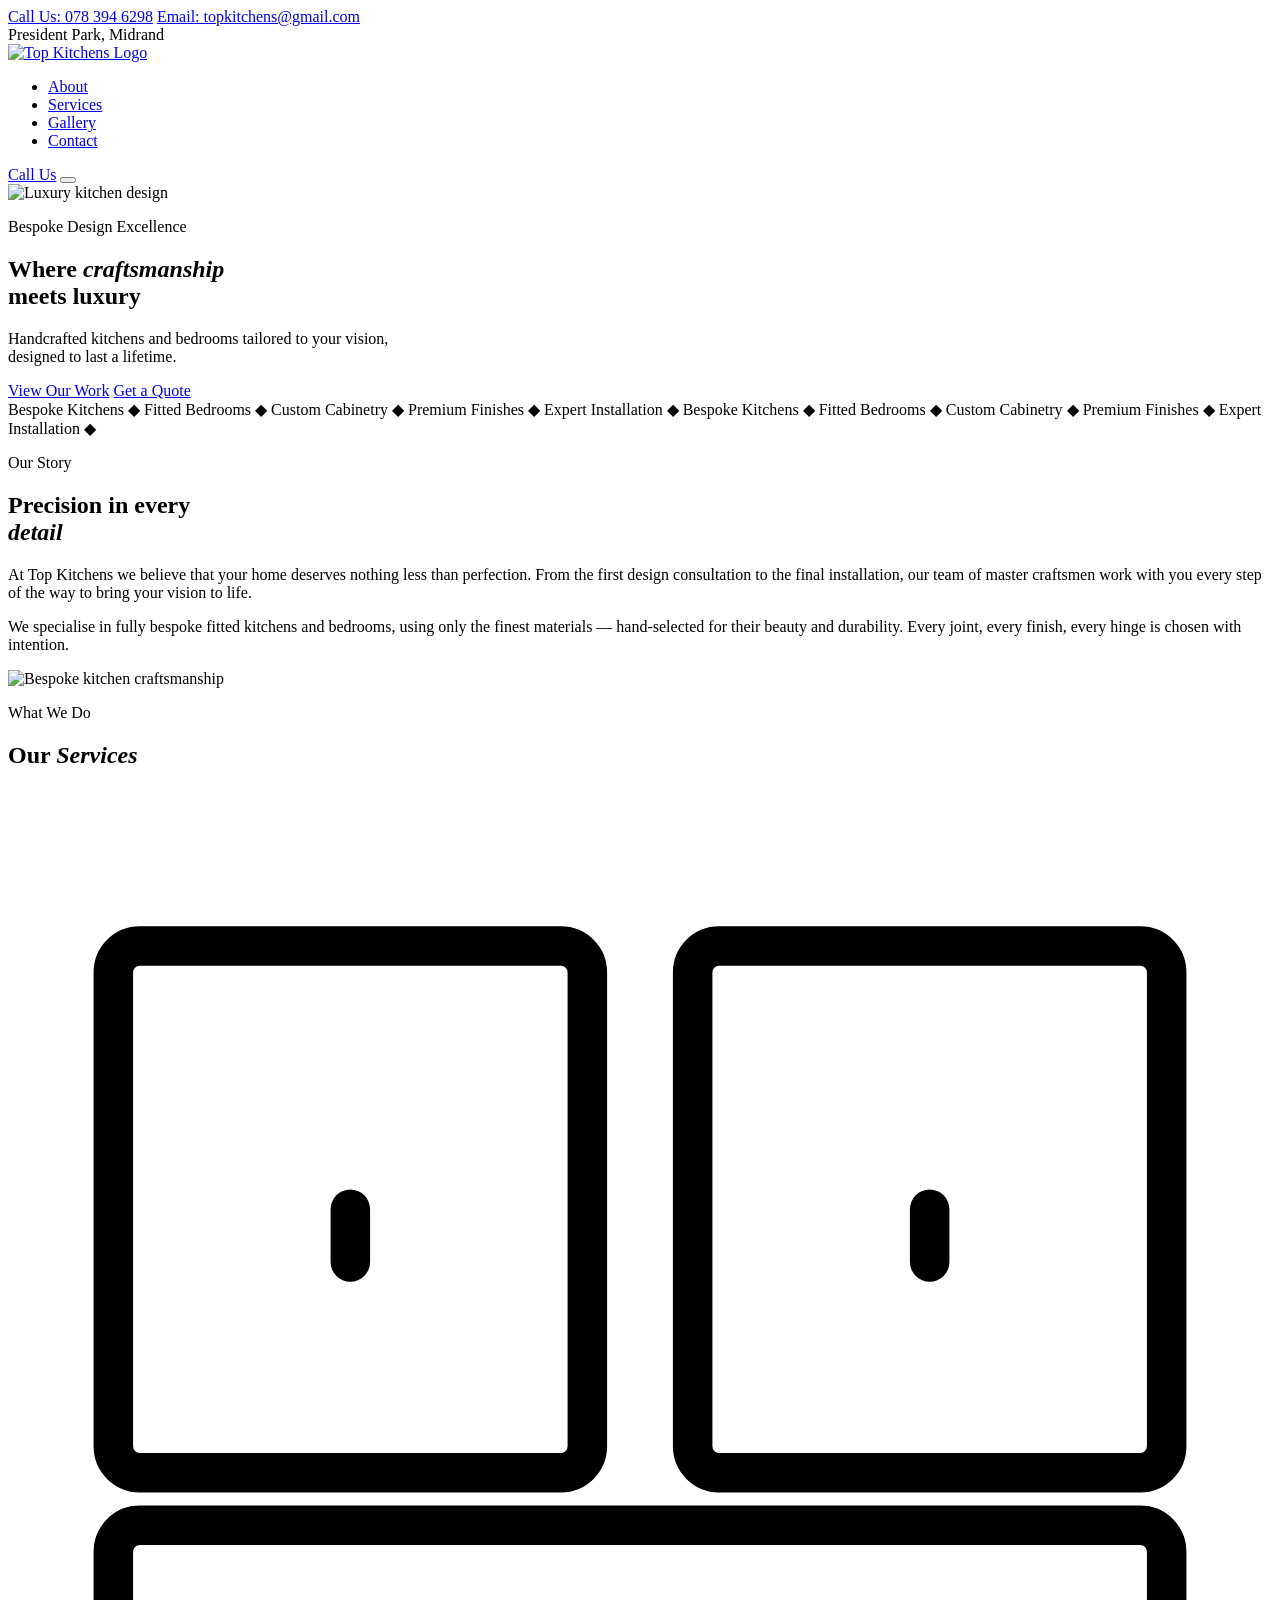
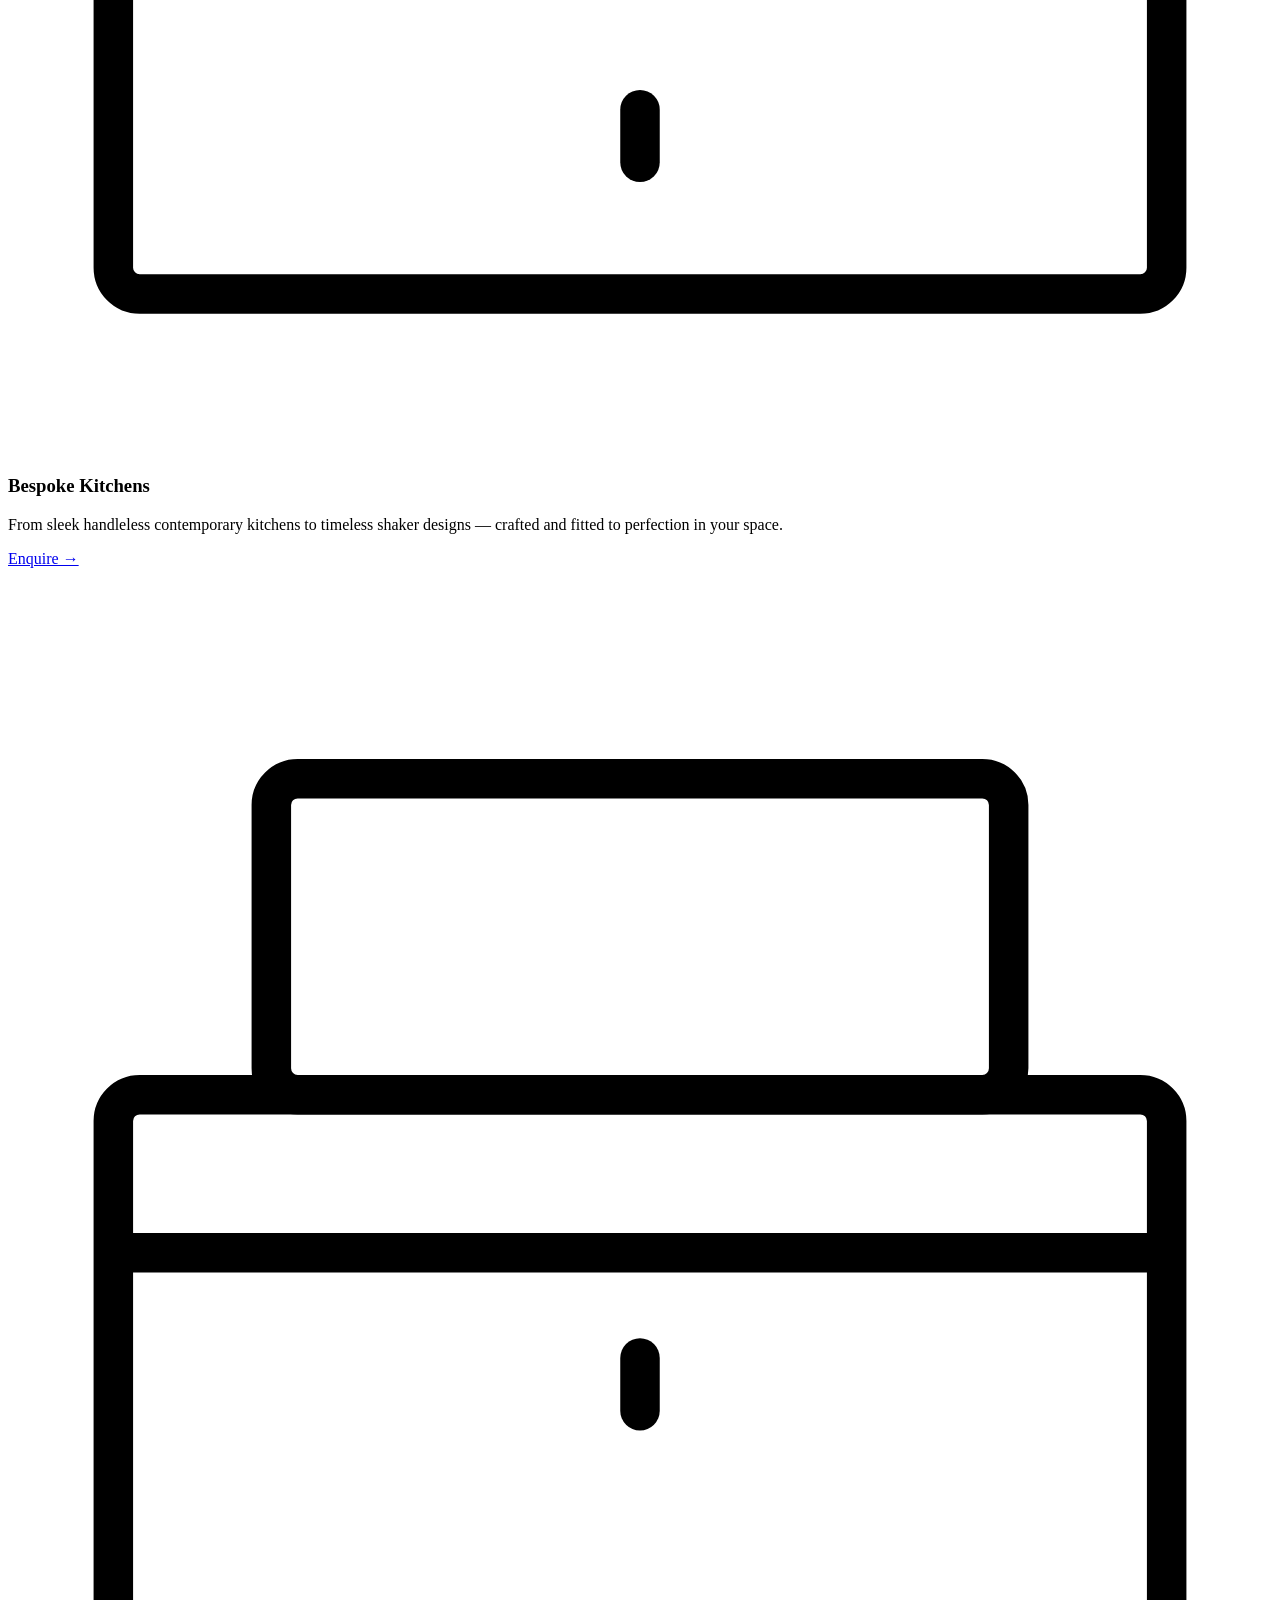
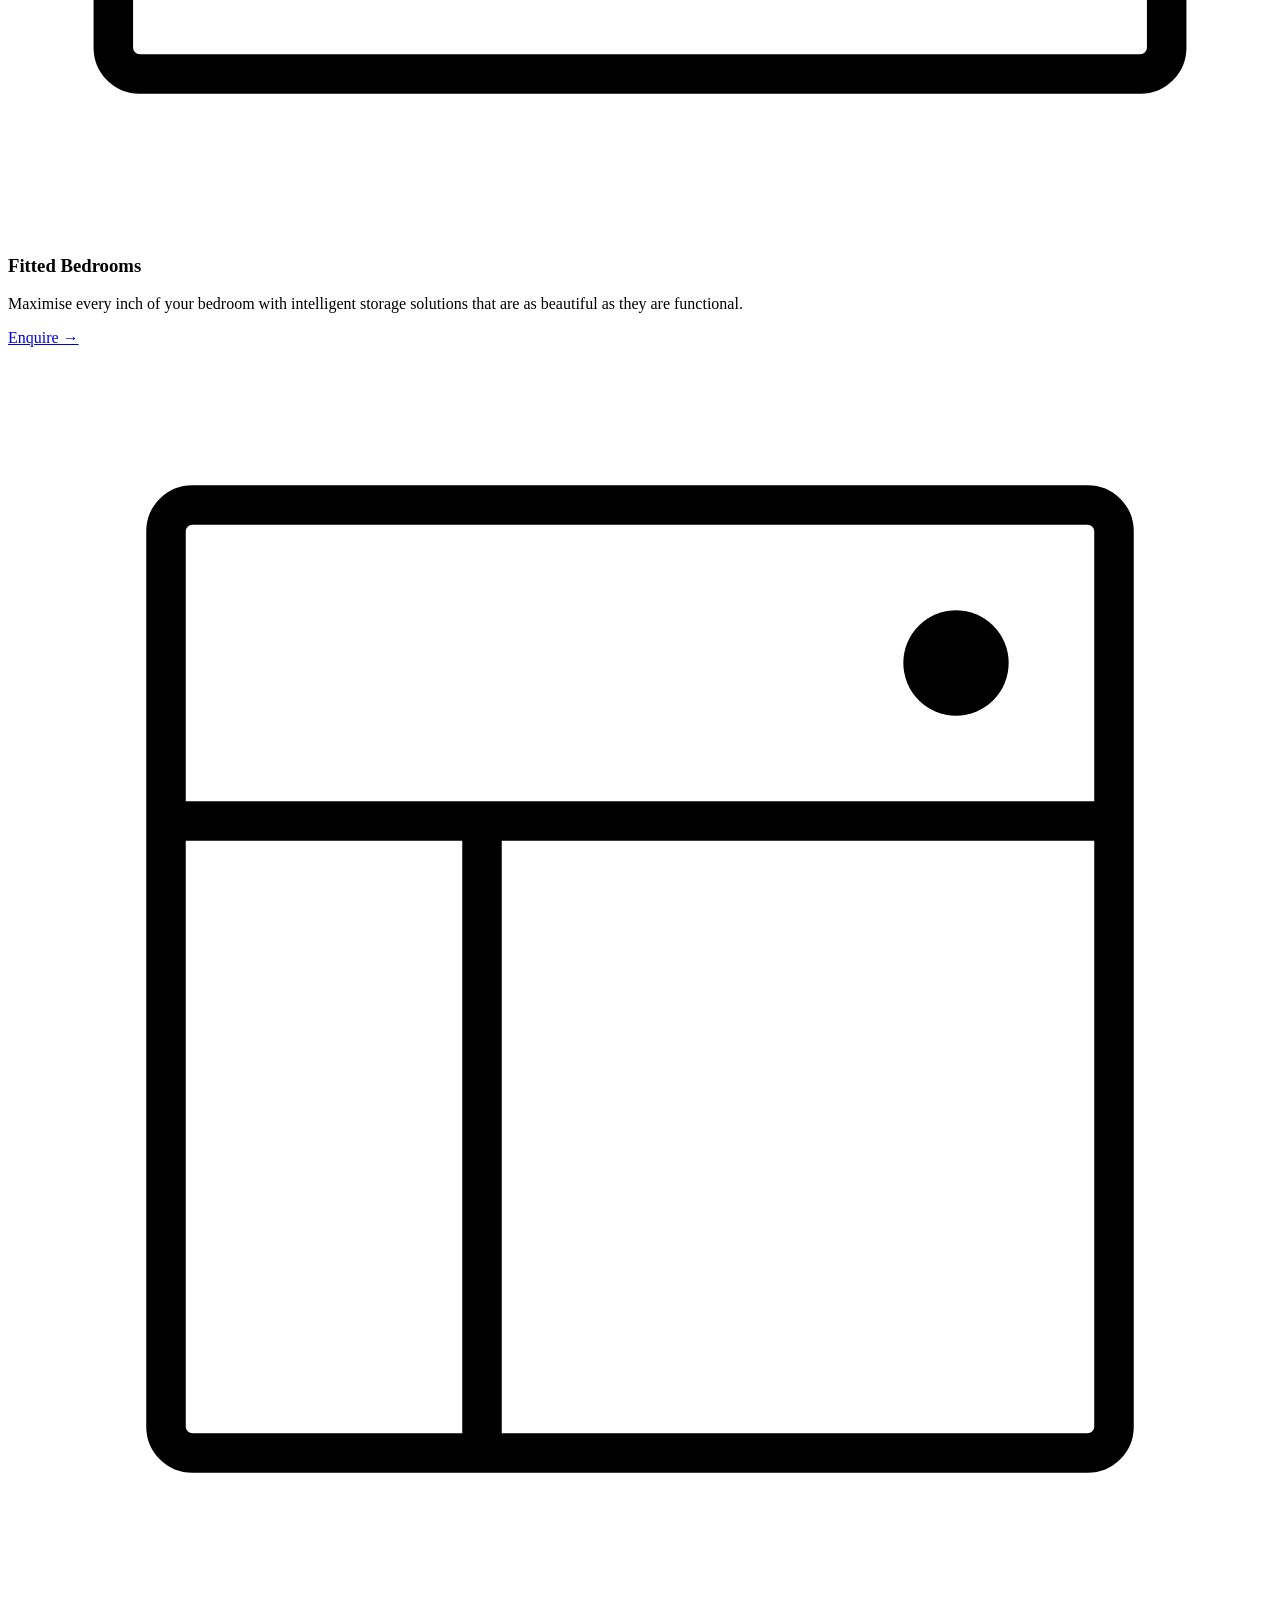
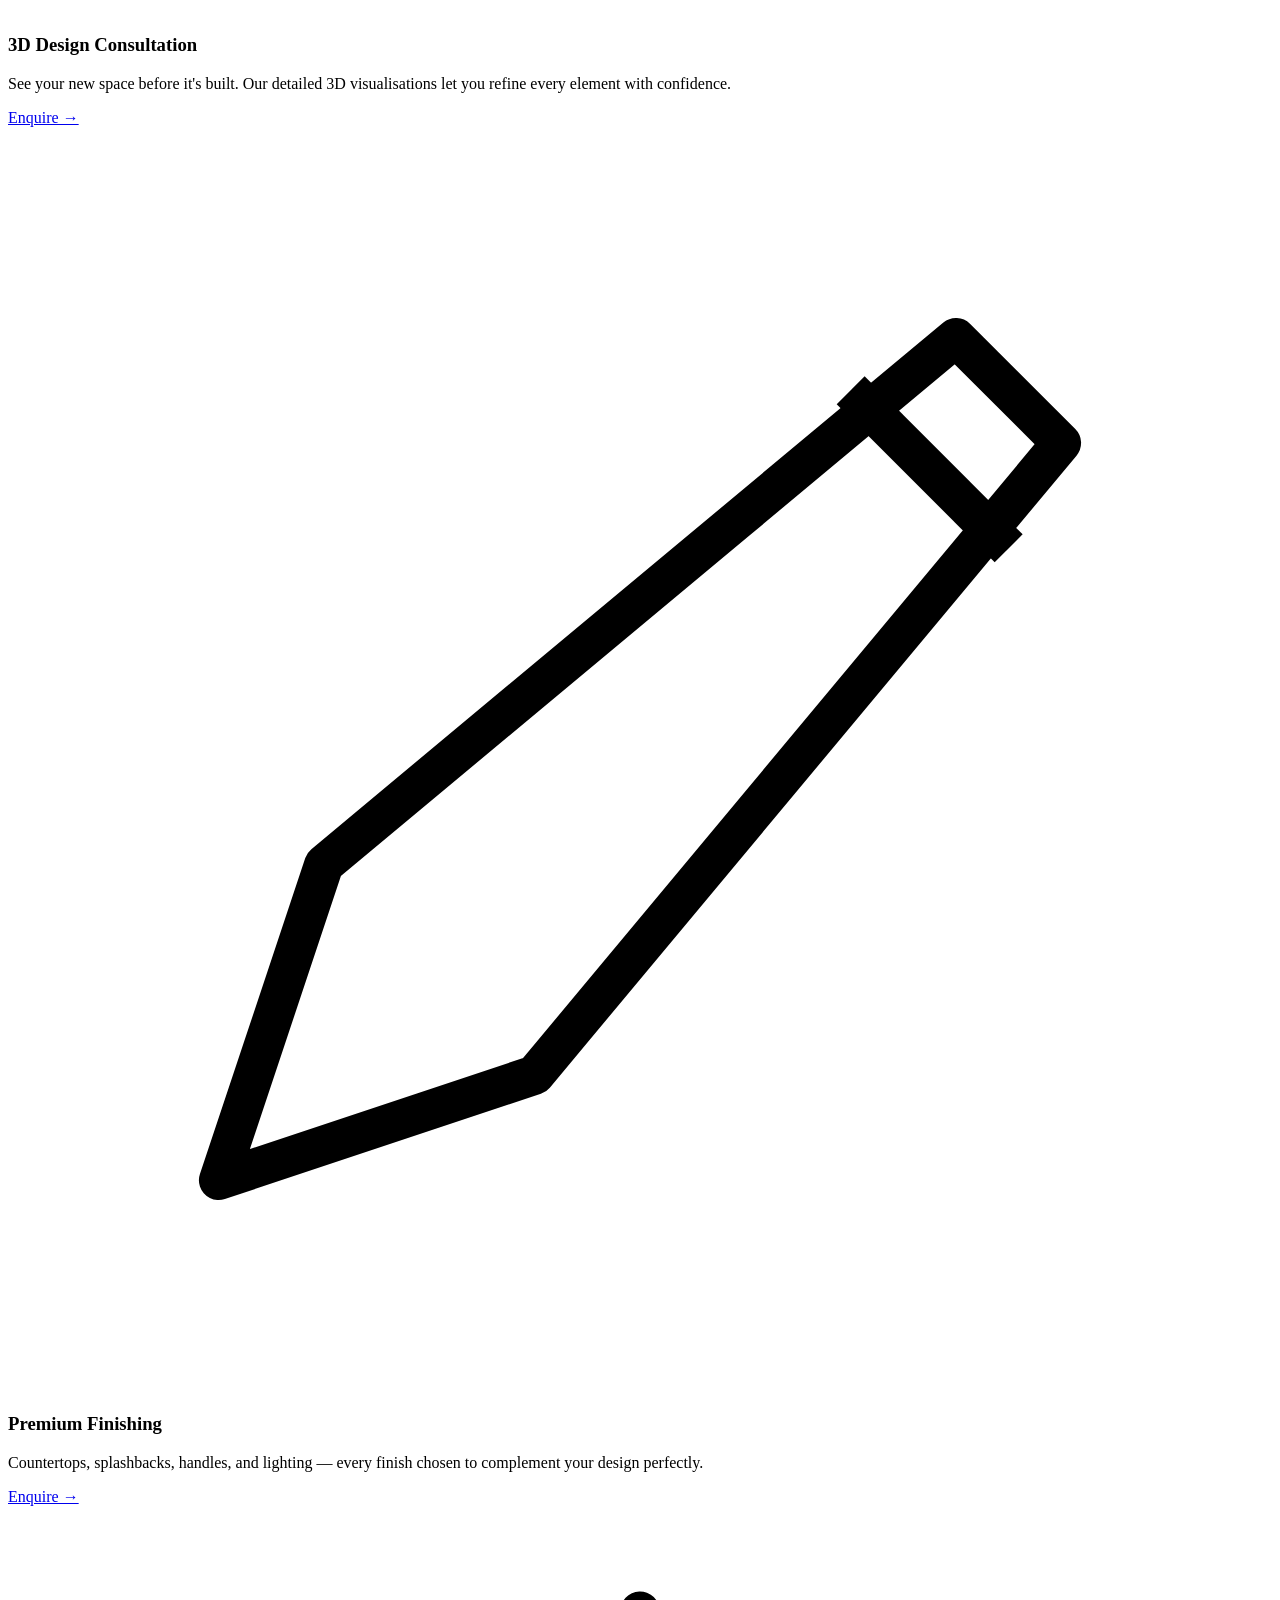
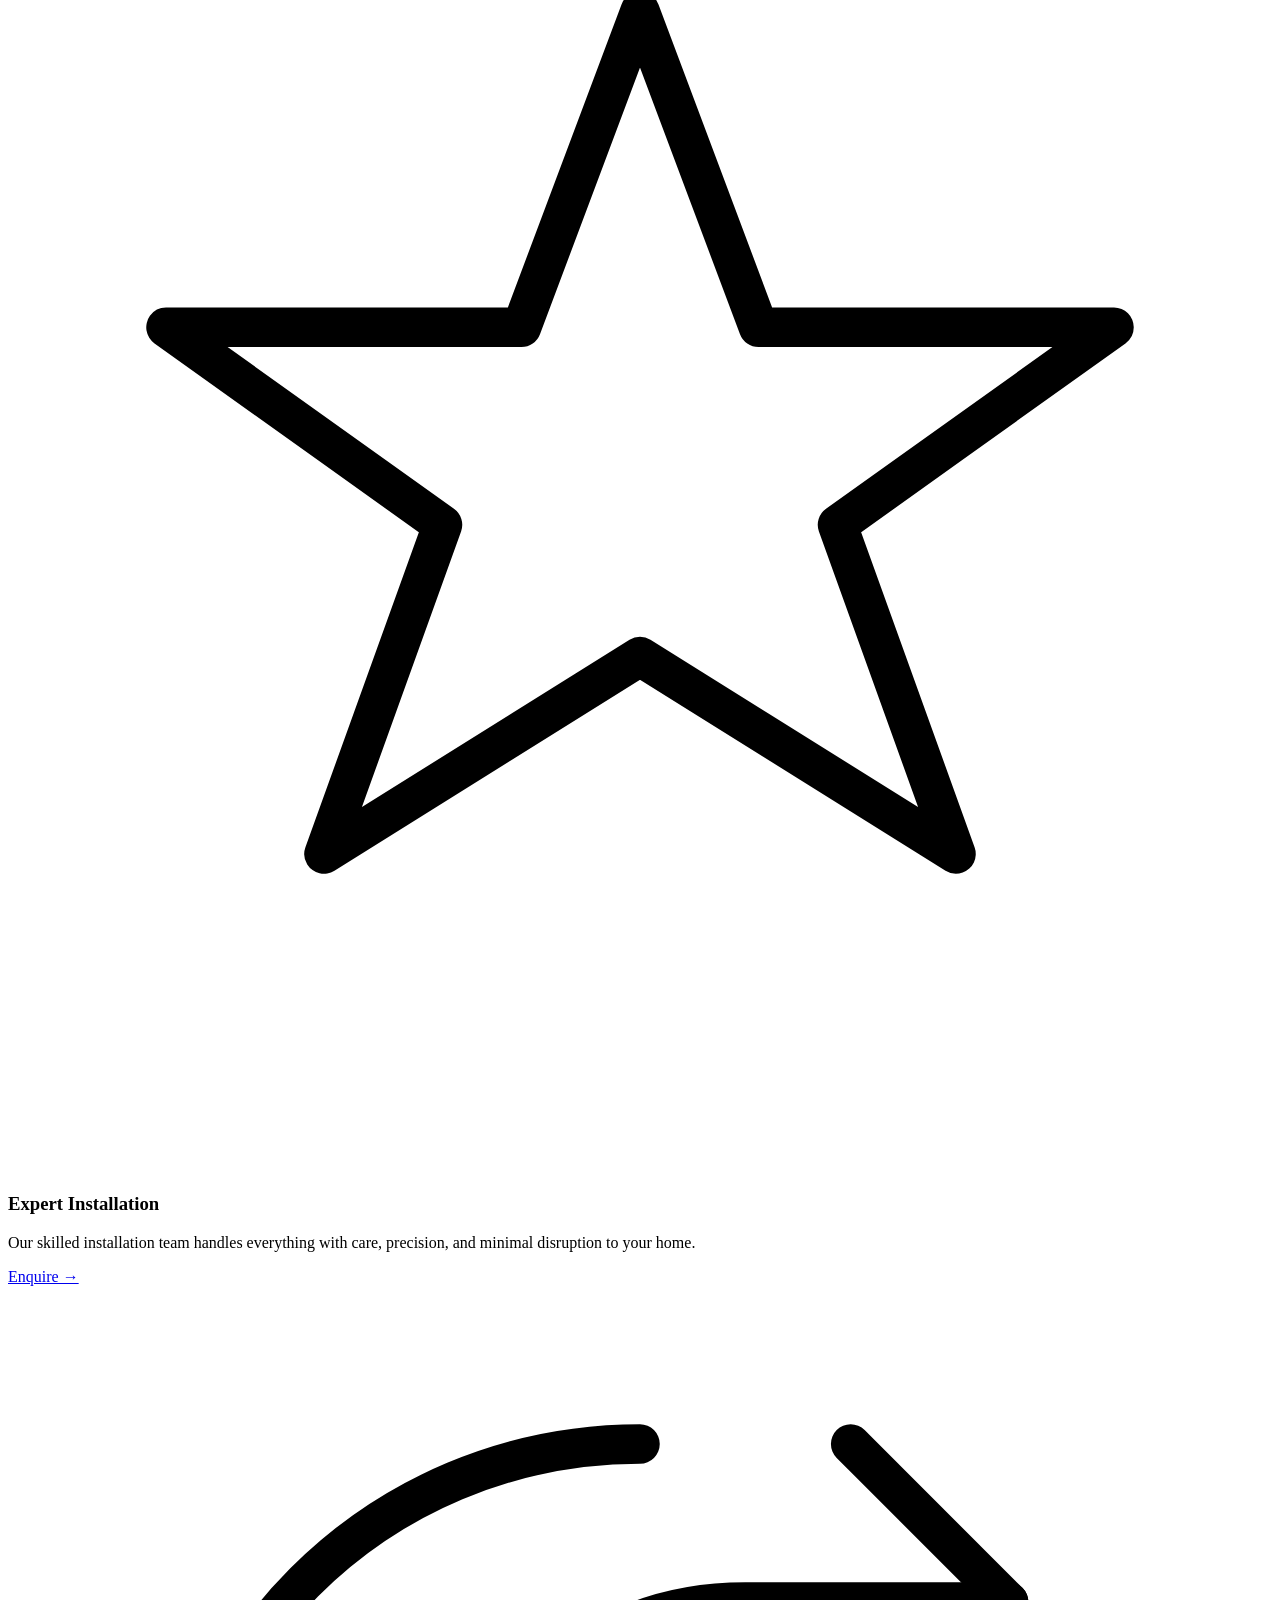
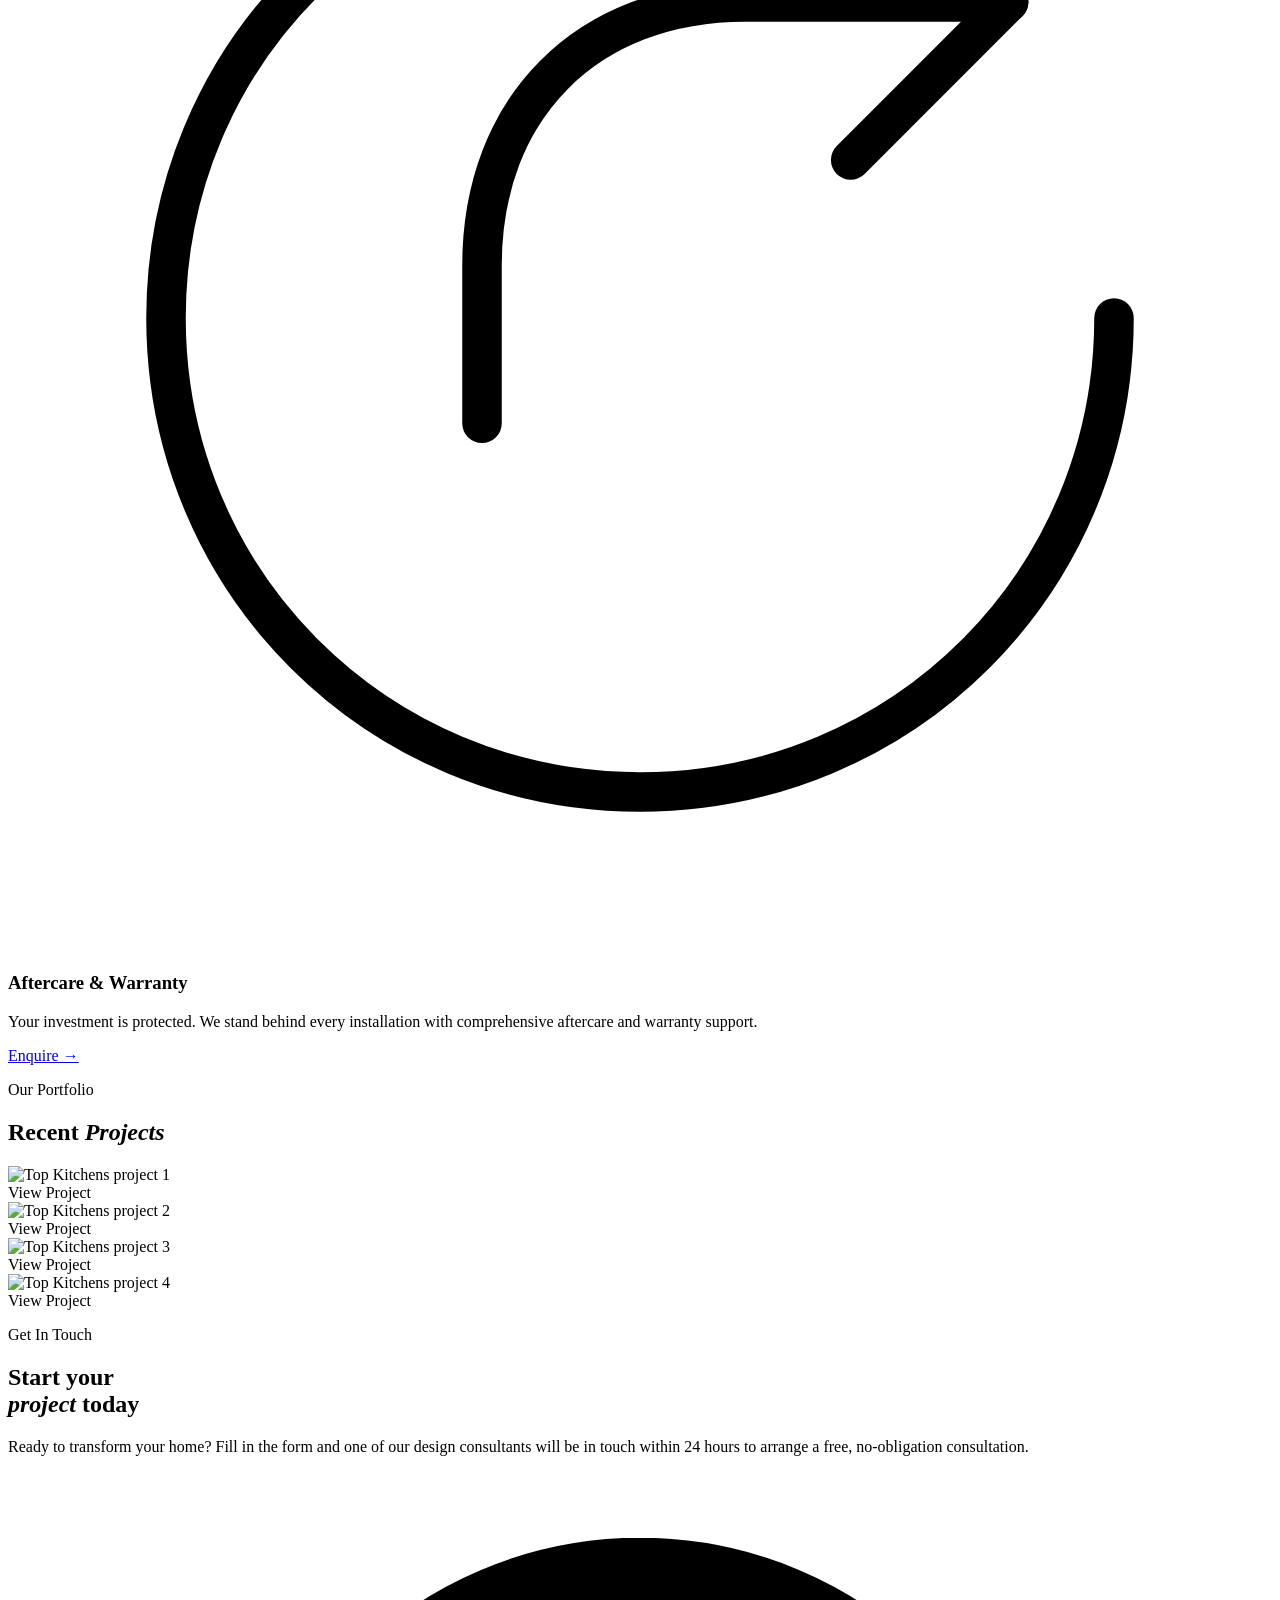
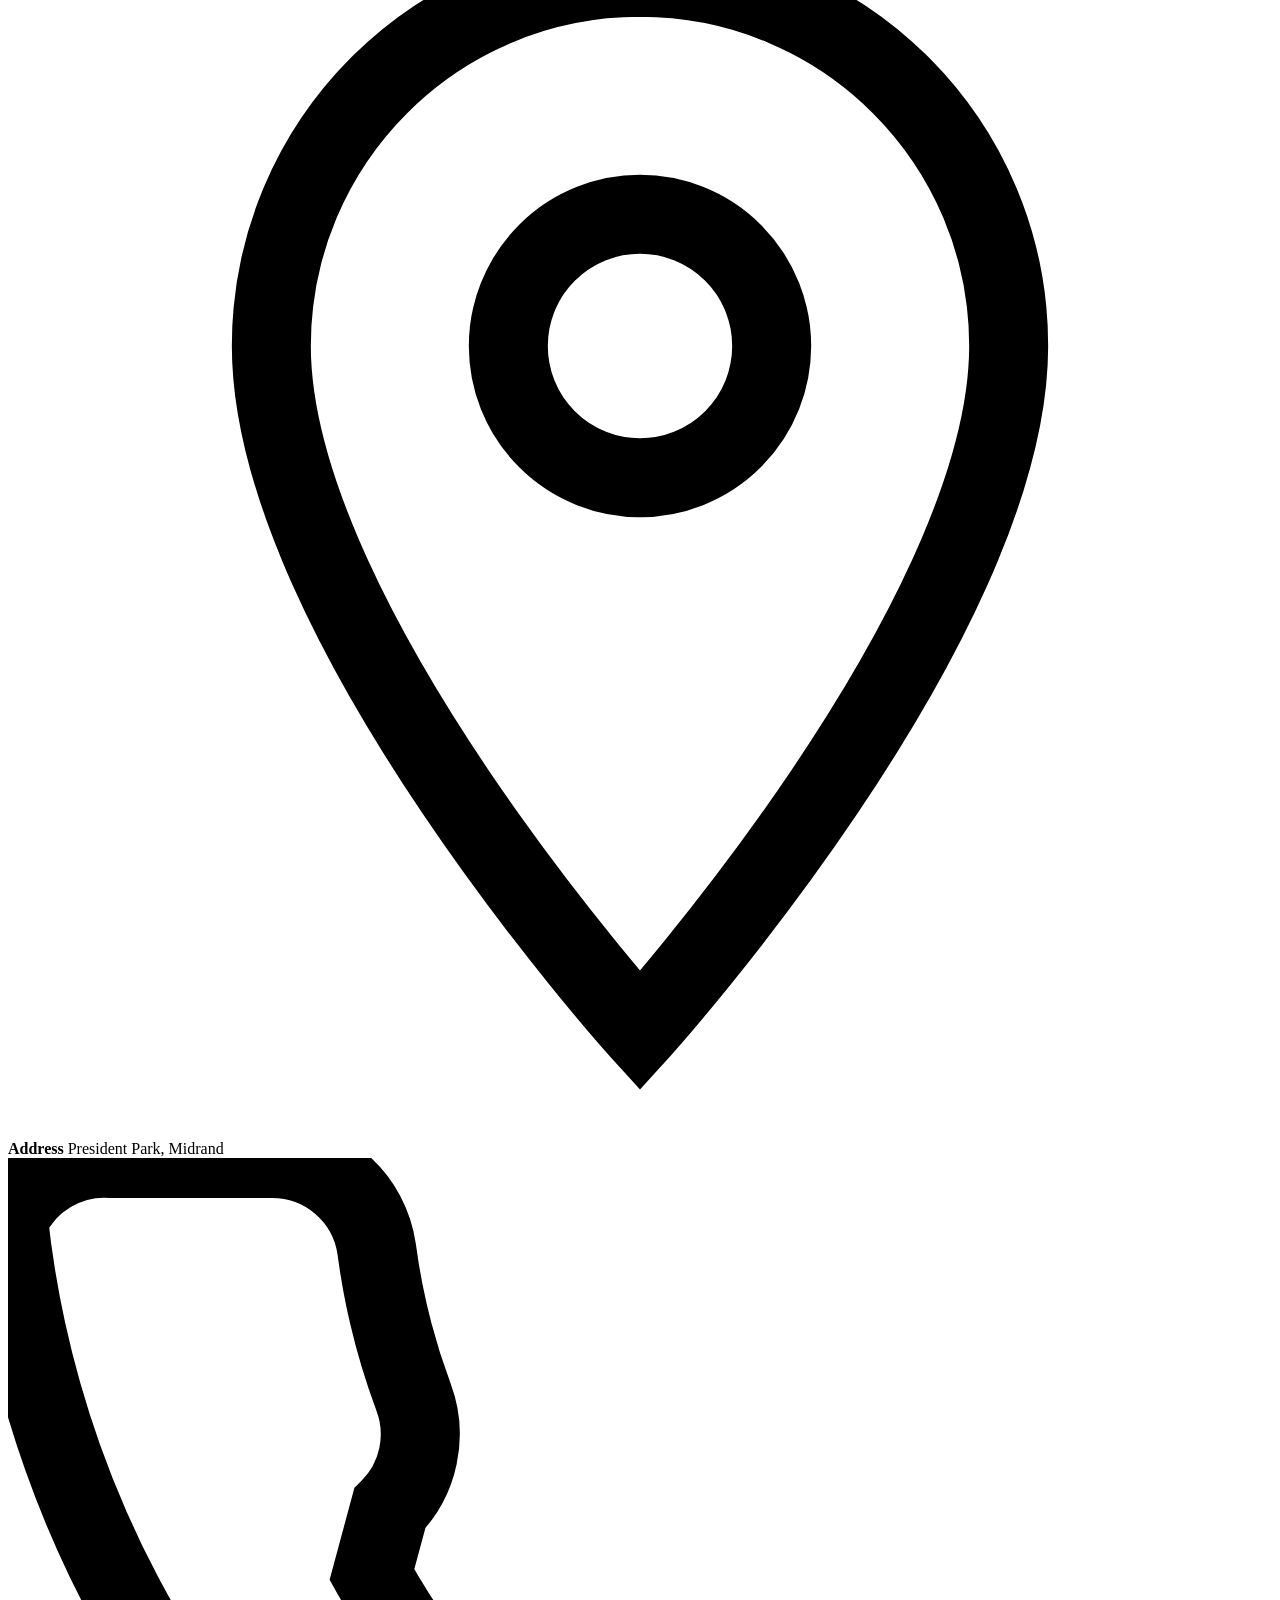
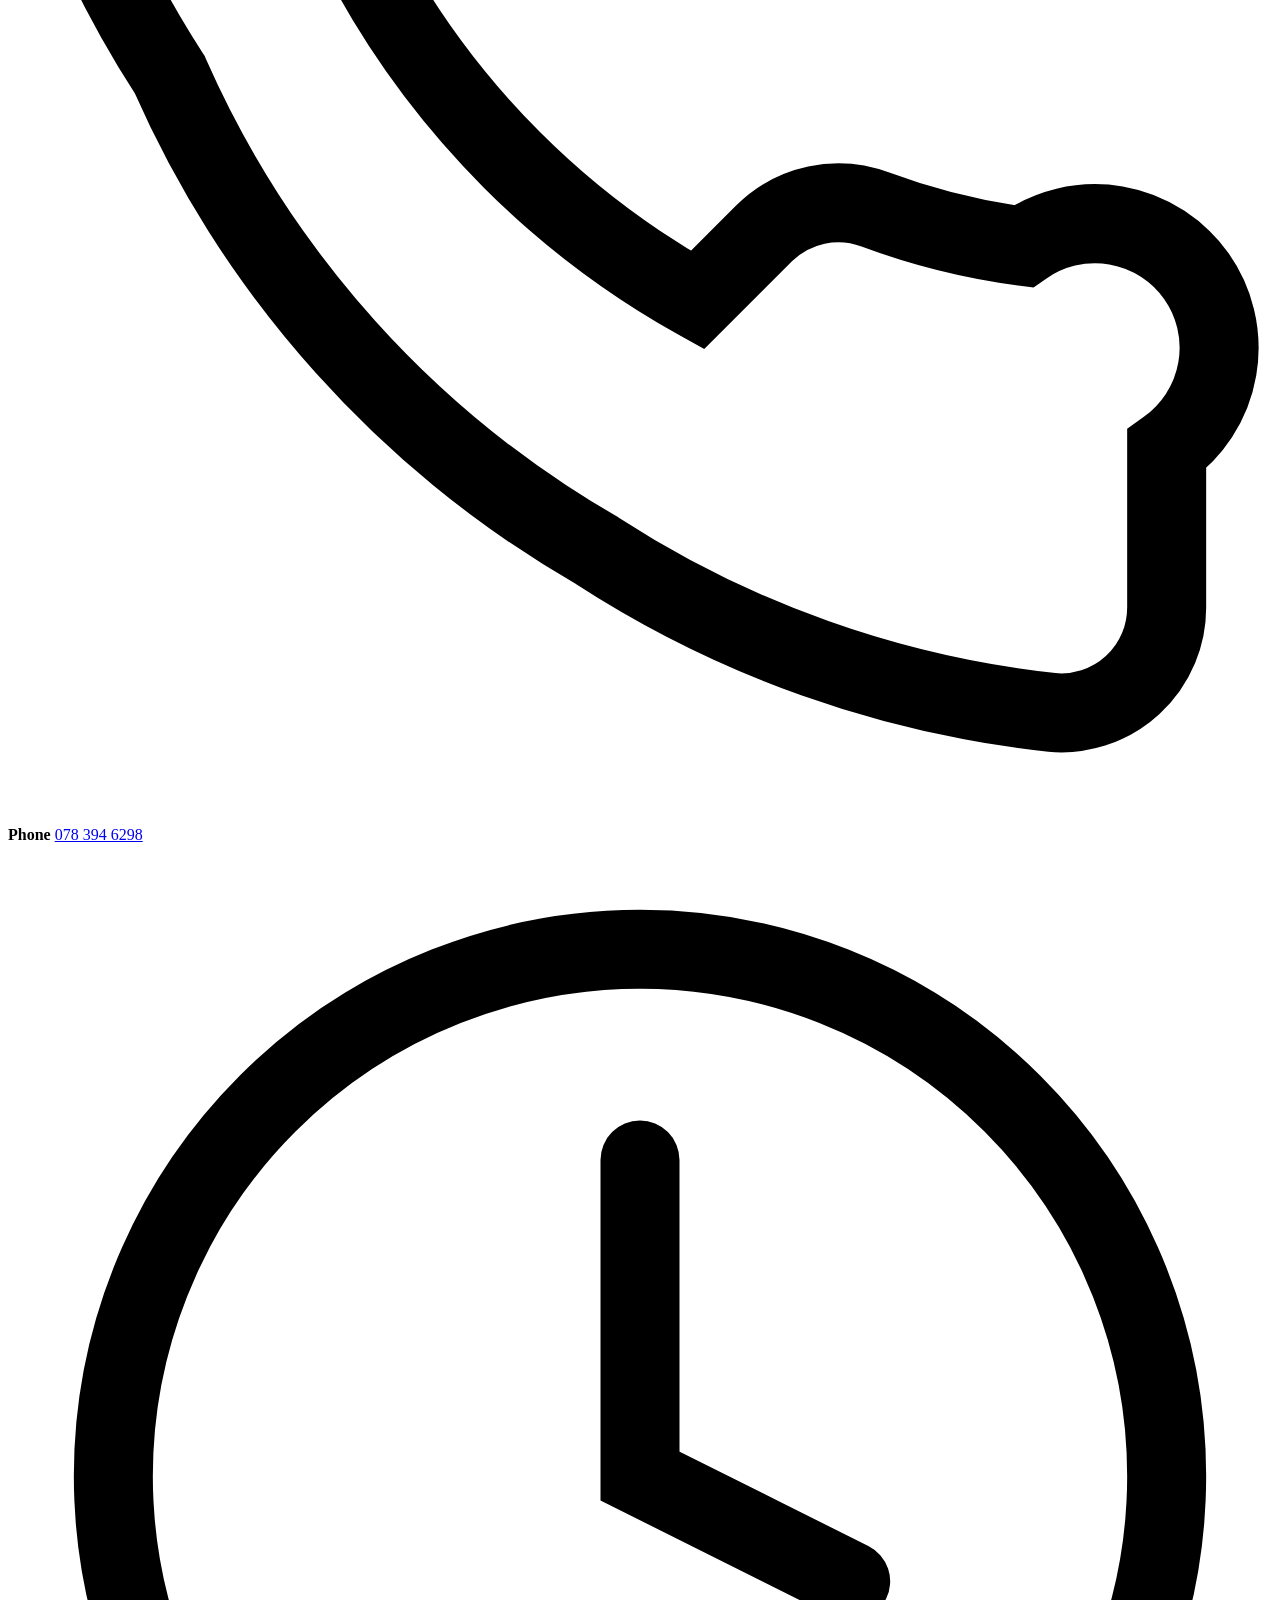
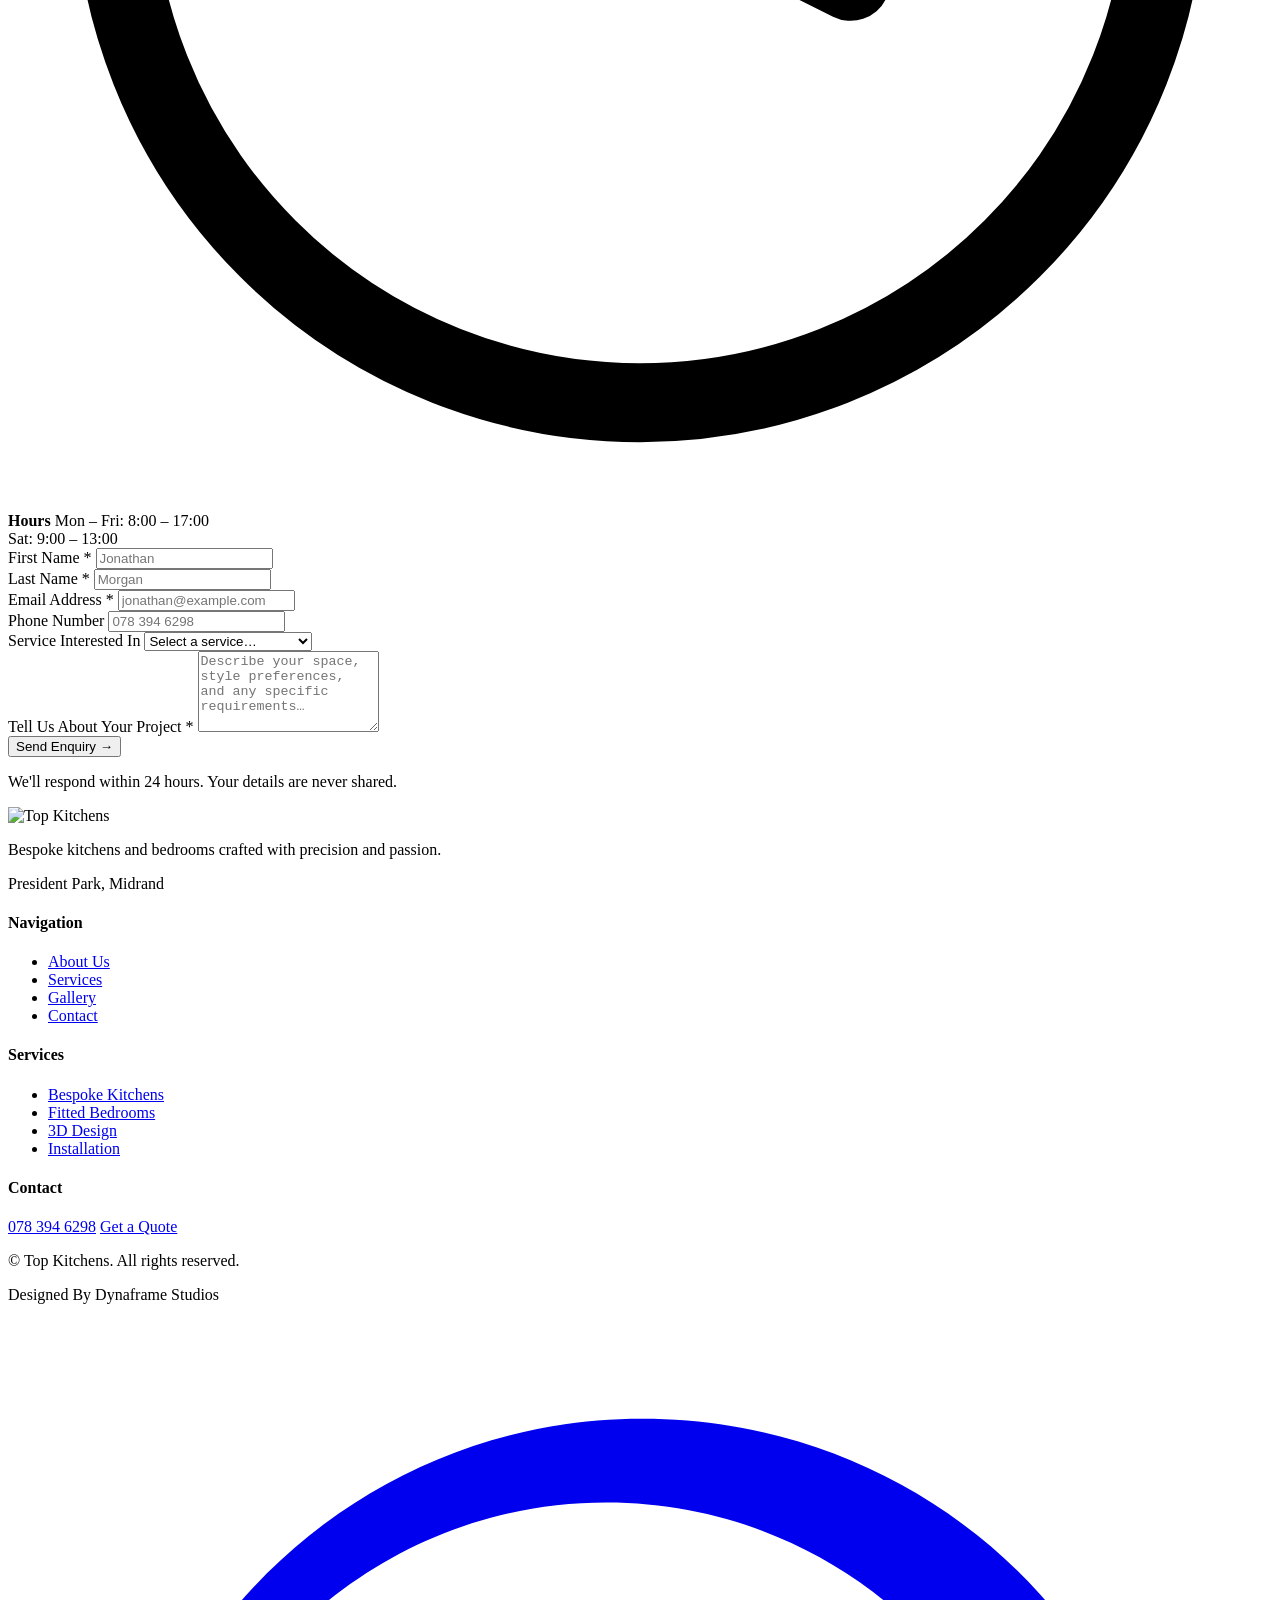
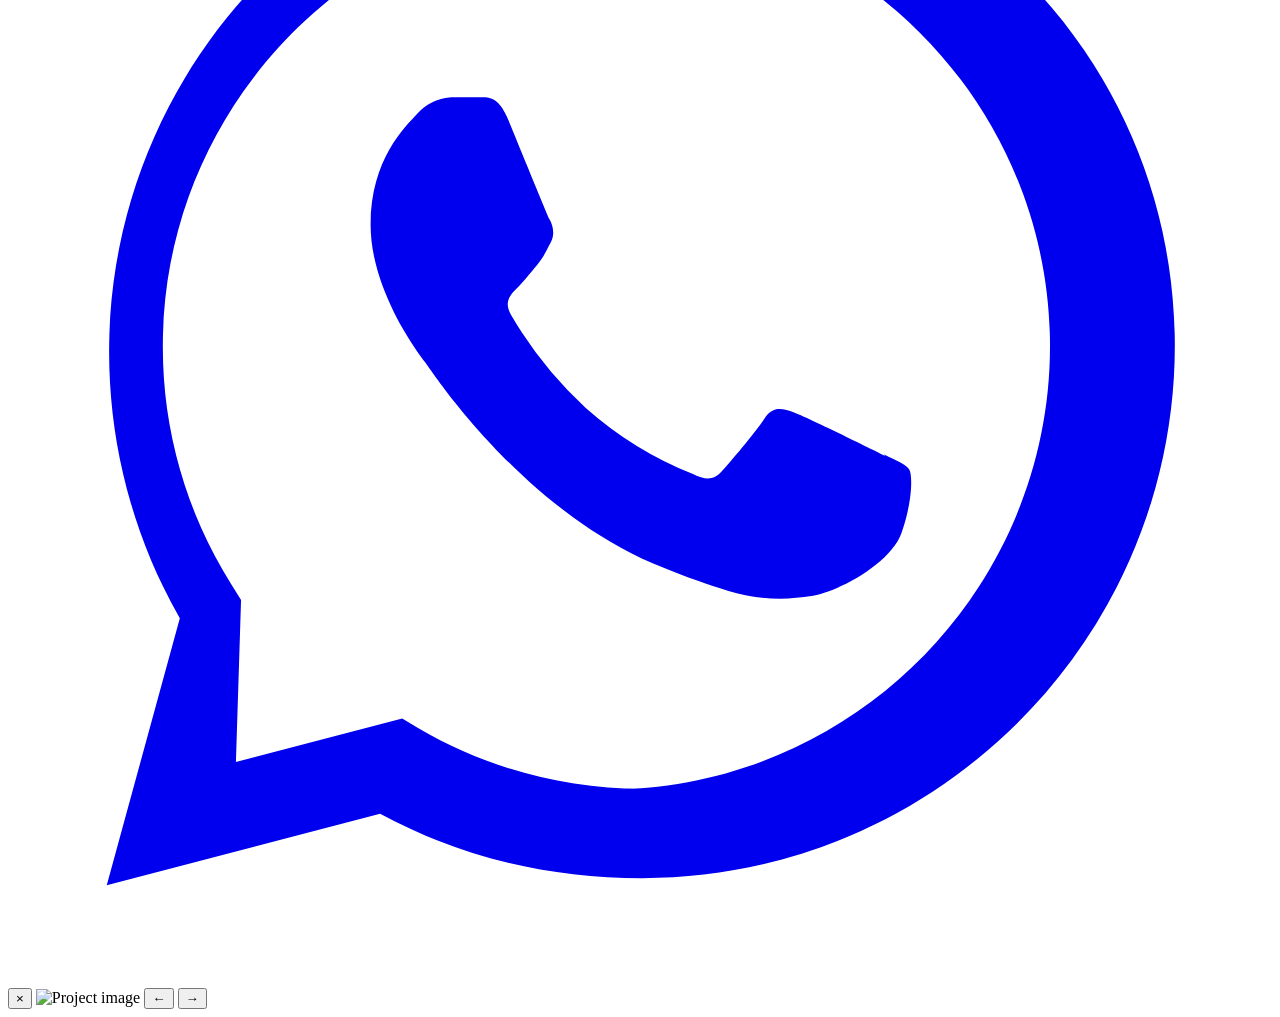
==== index.html @ 29d904c2 "Create index.html" ====
<!DOCTYPE html>
<html lang="en">
<head>
  <meta charset="UTF-8" />
  <meta name="viewport" content="width=device-width, initial-scale=1.0" />
  <title>Top Kitchens | Bespoke Design Excellence</title>
  <meta name="description" content="Top Kitchens — bespoke kitchen and bedroom design crafted with precision. Based in President Park, Midrand. Call 078 394 6298." />
  <meta name="keywords" content="kitchens, bedrooms, bespoke, fitted kitchens, fitted bedrooms, President Park, Midrand, cabinet makers, luxury kitchens" />
  <meta name="author" content="Top Kitchens" />
  <meta property="og:title" content="Top Kitchens" />
  <meta property="og:description" content="Bespoke kitchen and bedroom design crafted with precision in Midrand." />
  <meta property="og:image" content="image1.jpg" />
  <meta property="og:type" content="website" />
  <link rel="icon" type="image/jpg" href="logo.jpg" />
  <link rel="canonical" href="https://topkitchenssa.co.za/" />
  <link rel="stylesheet" href="style.css" />
  <link rel="preconnect" href="https://fonts.googleapis.com" />
  <link rel="preconnect" href="https://fonts.gstatic.com" crossorigin />
  <link href="https://fonts.googleapis.com/css2?family=Cormorant+Garamond:ital,wght@0,300;0,400;0,600;1,300;1,400&family=Montserrat:wght@300;400;500;600&display=swap" rel="stylesheet" />
</head>
<body>

  <!-- TOP BAR -->
  <div class="topbar">
    <div class="topbar__inner container">
      <div class="topbar__contact">
        <a href="tel:0783946298">Call Us: 078 394 6298</a>
        <a href="mailto:topkitchens@gmail.com" class="hide-mobile">Email: topkitchens@gmail.com</a>
      </div>
      <div class="topbar__location hide-mobile">President Park, Midrand</div>
    </div>
  </div>

  <!-- NAV -->
  <nav class="nav" id="nav">
    <div class="nav__inner">
      <a href="#hero" class="nav__logo">
        <img src="logo.jpg" alt="Top Kitchens Logo" />
      </a>
      <ul class="nav__links" id="navLinks">
        <li><a href="#about">About</a></li>
        <li><a href="#services">Services</a></li>
        <li><a href="#gallery">Gallery</a></li>
        <li><a href="#contact">Contact</a></li>
      </ul>
      <a href="tel:0783946298" class="nav__cta">Call Us</a>
      <button class="nav__burger" id="burger" aria-label="Toggle menu">
        <span></span><span></span><span></span>
      </button>
    </div>
  </nav>

  <!-- HERO -->
  <section class="hero" id="hero">
    <div class="hero__bg">
      <img src="image5.jpg" alt="Luxury kitchen design" class="hero__img" />
      <div class="hero__overlay"></div>
    </div>
    <div class="hero__content">
      <p class="hero__eyebrow">Bespoke Design Excellence</p>
      <h1 class="hero__title">Where <em>craftsmanship</em><br/>meets luxury</h1>
      <p class="hero__sub">Handcrafted kitchens and bedrooms tailored to your vision,<br/>designed to last a lifetime.</p>
      <div class="hero__actions">
        <a href="#gallery" class="btn btn--primary">View Our Work</a>
        <a href="#contact" class="btn btn--ghost">Get a Quote</a>
      </div>
    </div>
  </section>

  <!-- MARQUEE -->
  <div class="marquee">
    <div class="marquee__track">
      <span>Bespoke Kitchens</span>
      <span class="marquee__dot">◆</span>
      <span>Fitted Bedrooms</span>
      <span class="marquee__dot">◆</span>
      <span>Custom Cabinetry</span>
      <span class="marquee__dot">◆</span>
      <span>Premium Finishes</span>
      <span class="marquee__dot">◆</span>
      <span>Expert Installation</span>
      <span class="marquee__dot">◆</span>
      <span>Bespoke Kitchens</span>
      <span class="marquee__dot">◆</span>
      <span>Fitted Bedrooms</span>
      <span class="marquee__dot">◆</span>
      <span>Custom Cabinetry</span>
      <span class="marquee__dot">◆</span>
      <span>Premium Finishes</span>
      <span class="marquee__dot">◆</span>
      <span>Expert Installation</span>
      <span class="marquee__dot">◆</span>
    </div>
  </div>

  <!-- ABOUT -->
  <section class="about" id="about">
    <div class="about__inner container">
      <div class="about__text reveal">
        <p class="section-label">Our Story</p>
        <h2 class="section-title">Precision in every<br/><em>detail</em></h2>
        <p>At Top Kitchens we believe that your home deserves nothing less than perfection. From the first design consultation to the final installation, our team of master craftsmen work with you every step of the way to bring your vision to life.</p>
        <p>We specialise in fully bespoke fitted kitchens and bedrooms, using only the finest materials — hand-selected for their beauty and durability. Every joint, every finish, every hinge is chosen with intention.</p>
      </div>
      <div class="about__image reveal reveal--right">
        <div class="about__img-wrap">
          <img src="image5.jpg" alt="Bespoke kitchen craftsmanship" />
          <div class="about__img-accent"></div>
        </div>
      </div>
    </div>
  </section>

  <!-- SERVICES -->
  <section class="services" id="services">
    <div class="container">
      <div class="services__header reveal">
        <p class="section-label">What We Do</p>
        <h2 class="section-title">Our <em>Services</em></h2>
      </div>
      <div class="services__grid">
        <div class="service-card reveal">
          <div class="service-card__icon">
            <svg viewBox="0 0 48 48" fill="none" xmlns="http://www.w3.org/2000/svg">
              <rect x="4" y="28" width="40" height="14" rx="1" stroke="currentColor" stroke-width="1.5"/>
              <rect x="4" y="6" width="18" height="20" rx="1" stroke="currentColor" stroke-width="1.5"/>
              <rect x="26" y="6" width="18" height="20" rx="1" stroke="currentColor" stroke-width="1.5"/>
              <line x1="13" y1="16" x2="13" y2="18" stroke="currentColor" stroke-width="1.5" stroke-linecap="round"/>
              <line x1="35" y1="16" x2="35" y2="18" stroke="currentColor" stroke-width="1.5" stroke-linecap="round"/>
              <line x1="24" y1="35" x2="24" y2="37" stroke="currentColor" stroke-width="1.5" stroke-linecap="round"/>
            </svg>
          </div>
          <h3>Bespoke Kitchens</h3>
          <p>From sleek handleless contemporary kitchens to timeless shaker designs — crafted and fitted to perfection in your space.</p>
          <a href="#contact" class="service-card__link">Enquire →</a>
        </div>
        <div class="service-card reveal">
          <div class="service-card__icon">
            <svg viewBox="0 0 48 48" fill="none" xmlns="http://www.w3.org/2000/svg">
              <rect x="4" y="20" width="40" height="22" rx="1" stroke="currentColor" stroke-width="1.5"/>
              <rect x="10" y="8" width="28" height="12" rx="1" stroke="currentColor" stroke-width="1.5"/>
              <line x1="4" y1="26" x2="44" y2="26" stroke="currentColor" stroke-width="1.5"/>
              <line x1="24" y1="30" x2="24" y2="32" stroke="currentColor" stroke-width="1.5" stroke-linecap="round"/>
            </svg>
          </div>
          <h3>Fitted Bedrooms</h3>
          <p>Maximise every inch of your bedroom with intelligent storage solutions that are as beautiful as they are functional.</p>
          <a href="#contact" class="service-card__link">Enquire →</a>
        </div>
        <div class="service-card reveal">
          <div class="service-card__icon">
            <svg viewBox="0 0 48 48" fill="none" xmlns="http://www.w3.org/2000/svg">
              <rect x="6" y="6" width="36" height="36" rx="1" stroke="currentColor" stroke-width="1.5"/>
              <line x1="6" y1="18" x2="42" y2="18" stroke="currentColor" stroke-width="1.5"/>
              <line x1="18" y1="18" x2="18" y2="42" stroke="currentColor" stroke-width="1.5"/>
              <circle cx="36" cy="12" r="2" fill="currentColor"/>
            </svg>
          </div>
          <h3>3D Design Consultation</h3>
          <p>See your new space before it's built. Our detailed 3D visualisations let you refine every element with confidence.</p>
          <a href="#contact" class="service-card__link">Enquire →</a>
        </div>
        <div class="service-card reveal">
          <div class="service-card__icon">
            <svg viewBox="0 0 48 48" fill="none" xmlns="http://www.w3.org/2000/svg">
              <path d="M8 40L12 28L36 8L40 12L20 36L8 40Z" stroke="currentColor" stroke-width="1.5" stroke-linejoin="round"/>
              <line x1="32" y1="10" x2="38" y2="16" stroke="currentColor" stroke-width="1.5"/>
            </svg>
          </div>
          <h3>Premium Finishing</h3>
          <p>Countertops, splashbacks, handles, and lighting — every finish chosen to complement your design perfectly.</p>
          <a href="#contact" class="service-card__link">Enquire →</a>
        </div>
        <div class="service-card reveal">
          <div class="service-card__icon">
            <svg viewBox="0 0 48 48" fill="none" xmlns="http://www.w3.org/2000/svg">
              <path d="M24 4L28.5 16H42L31.5 23.5L36 36L24 28.5L12 36L16.5 23.5L6 16H19.5L24 4Z" stroke="currentColor" stroke-width="1.5" stroke-linejoin="round"/>
            </svg>
          </div>
          <h3>Expert Installation</h3>
          <p>Our skilled installation team handles everything with care, precision, and minimal disruption to your home.</p>
          <a href="#contact" class="service-card__link">Enquire →</a>
        </div>
        <div class="service-card reveal">
          <div class="service-card__icon">
            <svg viewBox="0 0 48 48" fill="none" xmlns="http://www.w3.org/2000/svg">
              <path d="M24 6C14 6 6 14 6 24C6 34 14 42 24 42C34 42 42 34 42 24" stroke="currentColor" stroke-width="1.5" stroke-linecap="round"/>
              <path d="M32 6L38 12L32 18" stroke="currentColor" stroke-width="1.5" stroke-linecap="round" stroke-linejoin="round"/>
              <path d="M38 12H28C22 12 18 16 18 22V28" stroke="currentColor" stroke-width="1.5" stroke-linecap="round"/>
            </svg>
          </div>
          <h3>Aftercare & Warranty</h3>
          <p>Your investment is protected. We stand behind every installation with comprehensive aftercare and warranty support.</p>
          <a href="#contact" class="service-card__link">Enquire →</a>
        </div>
      </div>
    </div>
  </section>

  <!-- GALLERY -->
  <section class="gallery" id="gallery">
    <div class="container">
      <div class="gallery__header reveal">
        <p class="section-label">Our Portfolio</p>
        <h2 class="section-title">Recent <em>Projects</em></h2>
      </div>
    </div>
    <div class="gallery__grid">
      <div class="gallery__item gallery__item--large reveal">
        <img src="image1.jpg" alt="Top Kitchens project 1" loading="lazy" />
        <div class="gallery__overlay"><span>View Project</span></div>
      </div>
      <div class="gallery__item reveal">
        <img src="image2.jpg" alt="Top Kitchens project 2" loading="lazy" />
        <div class="gallery__overlay"><span>View Project</span></div>
      </div>
      <div class="gallery__item reveal">
        <img src="image3.jpg" alt="Top Kitchens project 3" loading="lazy" />
        <div class="gallery__overlay"><span>View Project</span></div>
      </div>
      <div class="gallery__item reveal">
        <img src="image4.jpg" alt="Top Kitchens project 4" loading="lazy" />
        <div class="gallery__overlay"><span>View Project</span></div>
      </div>
    </div>
  </section>

  <!-- CONTACT -->
  <section class="contact" id="contact">
    <div class="contact__inner container">
      <div class="contact__info reveal">
        <p class="section-label">Get In Touch</p>
        <h2 class="section-title">Start your<br/><em>project</em> today</h2>
        <p>Ready to transform your home? Fill in the form and one of our design consultants will be in touch within 24 hours to arrange a free, no-obligation consultation.</p>
        <div class="contact__details">
          <div class="contact__detail">
            <svg viewBox="0 0 24 24" fill="none" stroke="currentColor" stroke-width="1.5" stroke-linecap="round">
              <path d="M12 2C8.13 2 5 5.13 5 9c0 5.25 7 13 7 13s7-7.75 7-13c0-3.87-3.13-7-7-7z"/>
              <circle cx="12" cy="9" r="2.5"/>
            </svg>
            <div>
              <strong>Address</strong>
              <span>President Park, Midrand</span>
            </div>
          </div>
          <div class="contact__detail">
            <svg viewBox="0 0 24 24" fill="none" stroke="currentColor" stroke-width="1.5" stroke-linecap="round">
              <path d="M22 16.92v3a2 2 0 01-2.18 2 19.79 19.79 0 01-8.63-3.07A19.5 19.5 0 013.07 9.81 19.79 19.79 0 01.01 1.18 2 2 0 012 .01h3a2 2 0 012 1.72c.127.96.361 1.903.7 2.81a2 2 0 01-.45 2.11L6.91 7.91a16 16 0 006.18 6.18l1.27-1.27a2 2 0 012.11-.45c.907.339 1.85.573 2.81.7A2 2 0 0122 16.92z"/>
            </svg>
            <div>
              <strong>Phone</strong>
              <a href="tel:0783946298">078 394 6298</a>
            </div>
          </div>
          <div class="contact__detail">
            <svg viewBox="0 0 24 24" fill="none" stroke="currentColor" stroke-width="1.5" stroke-linecap="round">
              <circle cx="12" cy="12" r="10"/>
              <polyline points="12 6 12 12 16 14"/>
            </svg>
            <div>
              <strong>Hours</strong>
              <span>Mon – Fri: 8:00 – 17:00<br/>Sat: 9:00 – 13:00</span>
            </div>
          </div>
        </div>
      </div>

      <div class="contact__form reveal reveal--right">
        <form action="https://formsubmit.co/topkitchens@gmail.com" method="POST" class="form" id="contactForm">
          <!-- FormSubmit config -->
          <input type="hidden" name="_subject" value="New Enquiry — Top Kitchens" />
          <input type="hidden" name="_captcha" value="false" />
          <input type="hidden" name="_next" value="https://topkitchenssa.co.za/thank-you.html" />
          <input type="text" name="_honey" style="display:none" />

          <div class="form__row">
            <div class="form__group">
              <label for="firstName">First Name *</label>
              <input type="text" id="firstName" name="first_name" required placeholder="Jonathan" />
            </div>
            <div class="form__group">
              <label for="lastName">Last Name *</label>
              <input type="text" id="lastName" name="last_name" required placeholder="Morgan" />
            </div>
          </div>
          <div class="form__group">
            <label for="email">Email Address *</label>
            <input type="email" id="email" name="email" required placeholder="jonathan@example.com" />
          </div>
          <div class="form__group">
            <label for="phone">Phone Number</label>
            <input type="tel" id="phone" name="phone" placeholder="078 394 6298" />
          </div>
          <div class="form__group">
            <label for="service">Service Interested In</label>
            <select id="service" name="service">
              <option value="">Select a service…</option>
              <option>Bespoke Kitchen</option>
              <option>Fitted Bedroom</option>
              <option>Both Kitchen & Bedroom</option>
              <option>Other / Not Sure Yet</option>
            </select>
          </div>
          <div class="form__group">
            <label for="message">Tell Us About Your Project *</label>
            <textarea id="message" name="message" required rows="5" placeholder="Describe your space, style preferences, and any specific requirements…"></textarea>
          </div>
          <button type="submit" class="btn btn--primary btn--full">Send Enquiry →</button>
          <p class="form__note">We'll respond within 24 hours. Your details are never shared.</p>
        </form>
      </div>
    </div>
  </section>

  <!-- FOOTER -->
  <footer class="footer">
    <div class="footer__inner container">
      <div class="footer__brand">
        <img src="logo.jpg" alt="Top Kitchens" class="footer__logo" />
        <p>Bespoke kitchens and bedrooms crafted with precision and passion.</p>
        <p class="footer__address">President Park, Midrand</p>
      </div>
      <div class="footer__links">
        <h4>Navigation</h4>
        <ul>
          <li><a href="#about">About Us</a></li>
          <li><a href="#services">Services</a></li>
          <li><a href="#gallery">Gallery</a></li>
          <li><a href="#contact">Contact</a></li>
        </ul>
      </div>
      <div class="footer__links">
        <h4>Services</h4>
        <ul>
          <li><a href="#services">Bespoke Kitchens</a></li>
          <li><a href="#services">Fitted Bedrooms</a></li>
          <li><a href="#services">3D Design</a></li>
          <li><a href="#services">Installation</a></li>
        </ul>
      </div>
      <div class="footer__contact">
        <h4>Contact</h4>
        <a href="tel:0783946298">078 394 6298</a>
        <a href="#contact" class="btn btn--ghost btn--sm">Get a Quote</a>
      </div>
    </div>
    <div class="footer__bottom">
      <p>© <span id="year"></span> Top Kitchens. All rights reserved.</p>
      <p>Designed By Dynaframe Studios</p>
    </div>
  </footer>

  <!-- WHATSAPP BUTTON -->
  <a href="https://wa.me/27783946298" class="whatsapp-btn" target="_blank" rel="noopener noreferrer" aria-label="Chat on WhatsApp">
    <svg viewBox="0 0 32 32" fill="currentColor" xmlns="http://www.w3.org/2000/svg">
      <path d="M16.05 2.5C8.61 2.5 2.56 8.55 2.56 16c0 2.37.62 4.69 1.79 6.74L2.5 29.5l6.92-1.81c1.98 1.07 4.19 1.63 6.63 1.63 7.44 0 13.49-6.05 13.49-13.49S23.49 2.5 16.05 2.5zm0 24.56c-1.99 0-3.95-.53-5.67-1.54l-.4-.24-4.21 1.1.13-4.1-.26-.42a11.23 11.23 0 0 1-1.72-6.01c0-6.19 5.04-11.23 11.23-11.23s11.23 5.04 11.23 11.23-5.04 11.23-11.23 11.23zm6.16-8.43c-.34-.17-2-.99-2.31-1.1s-.54-.17-.76.17-.87 1.1-1.07 1.32-.39.24-.73.07a9.23 9.23 0 0 1-2.72-1.68 10.15 10.15 0 0 1-1.88-2.34c-.2-.34-.02-.52.15-.69.15-.15.34-.39.51-.59.17-.2.22-.34.34-.56.11-.22.06-.42-.03-.59-.08-.17-.76-1.83-1.04-2.51-.27-.66-.55-.57-.76-.58h-.65c-.22 0-.59.08-.9.42-.31.34-1.18 1.15-1.18 2.81 0 1.66 1.21 3.26 1.38 3.48.17.22 2.38 3.63 5.76 5.09.8.34 1.43.55 1.92.7.8.25 1.53.22 2.1.13.64-.1 2-.81 2.28-1.6.28-.79.28-1.46.2-1.6-.08-.13-.31-.22-.65-.39z"/>
    </svg>
  </a>

  <!-- Lightbox -->
  <div class="lightbox" id="lightbox">
    <button class="lightbox__close" id="lightboxClose">&times;</button>
    <img src="" alt="Project image" class="lightbox__img" id="lightboxImg" />
    <button class="lightbox__prev" id="lightboxPrev">&#8592;</button>
    <button class="lightbox__next" id="lightboxNext">&#8594;</button>
  </div>

  <script src="script.js"></script>
</body>
</html>
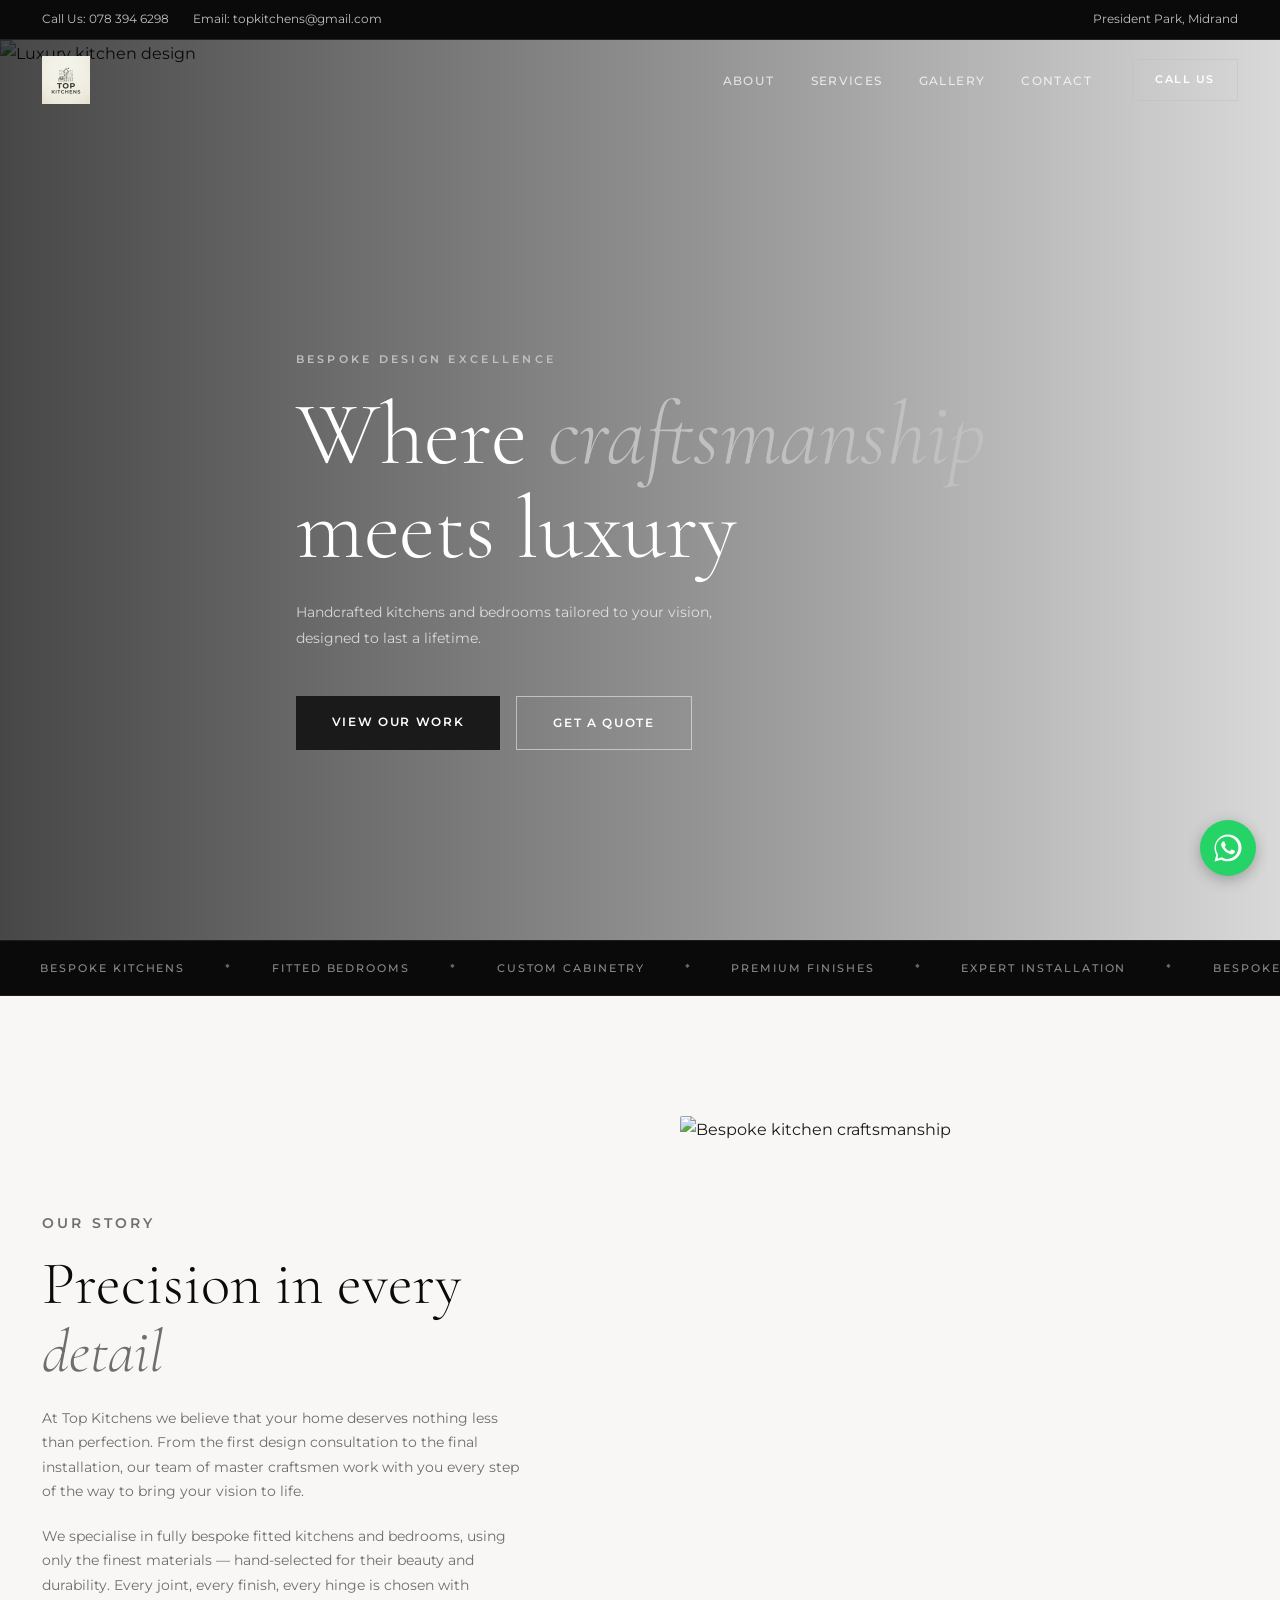
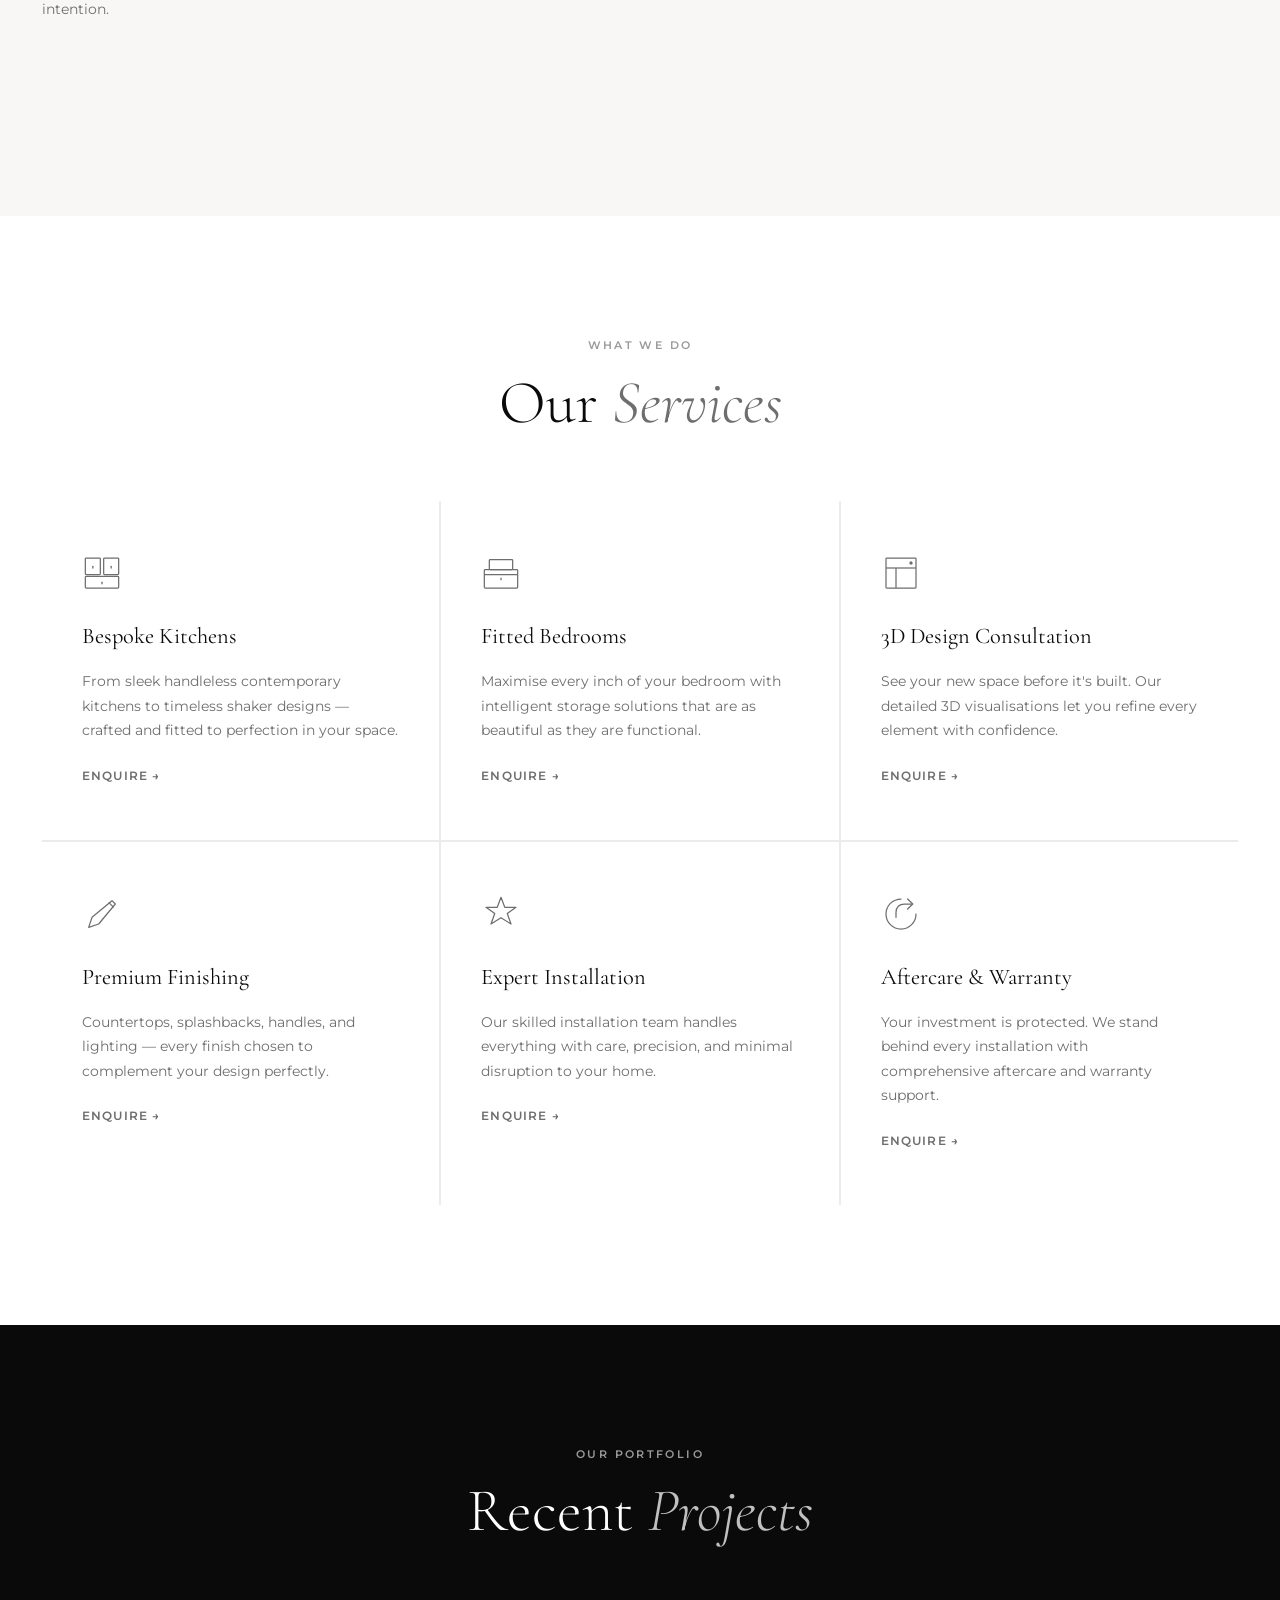
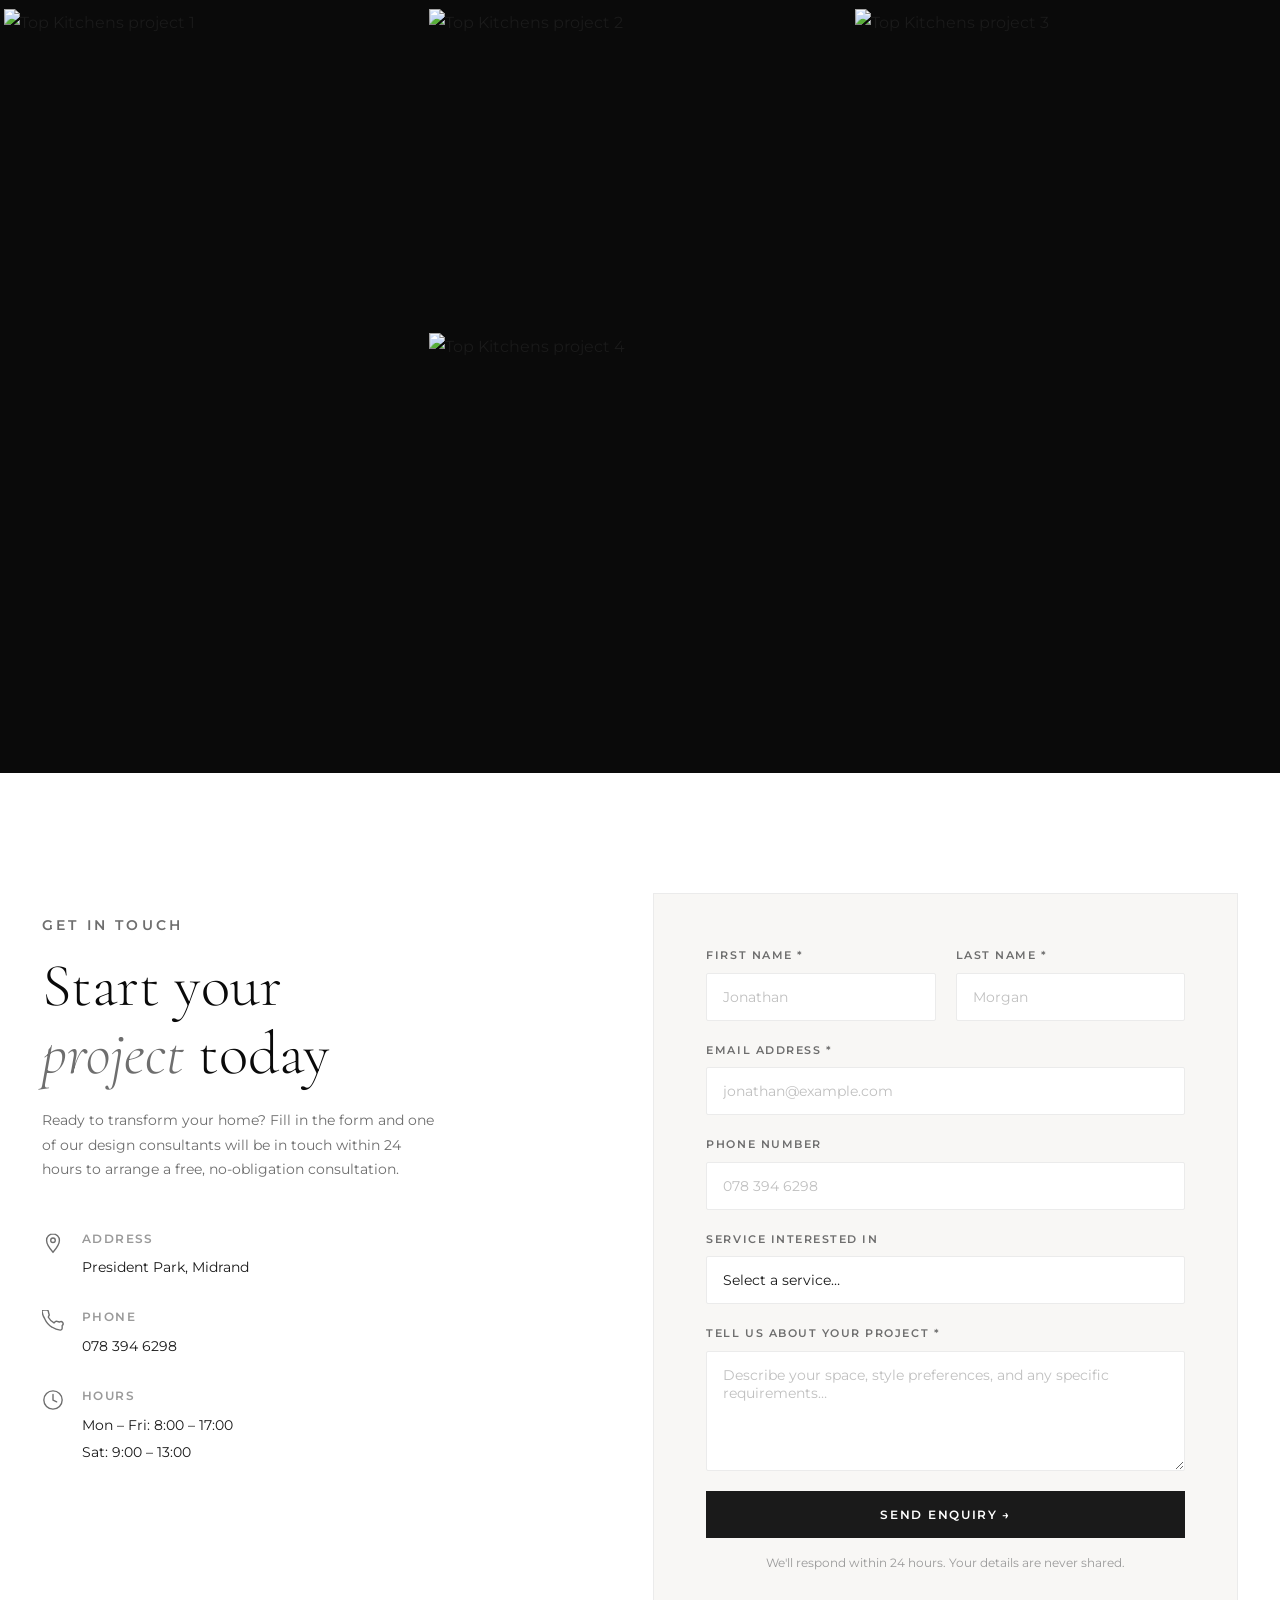
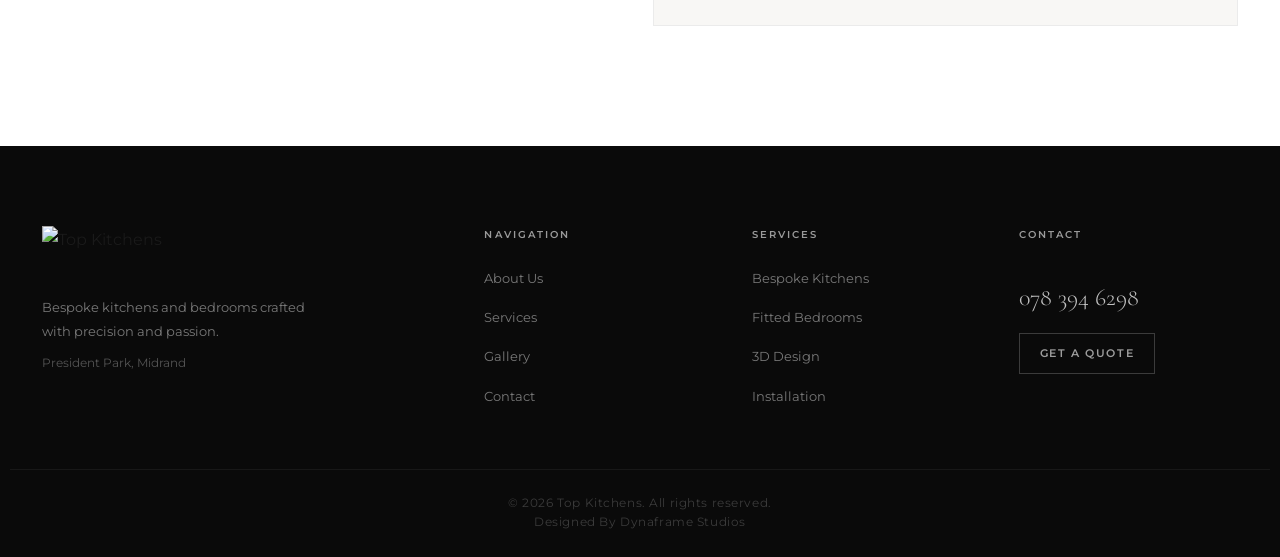
==== commit 1859176b: "Update index.html" ====
--- a/index.html
+++ b/index.html
@@ -11,7 +11,7 @@
   <meta property="og:description" content="Bespoke kitchen and bedroom design crafted with precision in Midrand." />
   <meta property="og:image" content="image1.jpg" />
   <meta property="og:type" content="website" />
-  <link rel="icon" type="image/jpg" href="logo.jpg" />
+  <link rel="icon" type="image/jpeg" href="logo.jpeg" />
   <link rel="canonical" href="https://topkitchenssa.co.za/" />
   <link rel="stylesheet" href="style.css" />
   <link rel="preconnect" href="https://fonts.googleapis.com" />
@@ -35,7 +35,7 @@
   <nav class="nav" id="nav">
     <div class="nav__inner">
       <a href="#hero" class="nav__logo">
-        <img src="logo.jpg" alt="Top Kitchens Logo" />
+        <img src="logo.jpeg" alt="Top Kitchens Logo" />
       </a>
       <ul class="nav__links" id="navLinks">
         <li><a href="#about">About</a></li>
--- a/style.css
+++ b/style.css
@@ -0,0 +1,930 @@
+/* ============================================
+   TOP KITCHENS — style.css
+   Colour Palette: White · Black · Silver
+   Fonts: Cormorant Garamond + Montserrat
+   ============================================ */
+
+/* ── RESET & CUSTOM PROPERTIES ── */
+*, *::before, *::after { box-sizing: border-box; margin: 0; padding: 0; }
+
+:root {
+  --white:        #FFFFFF;
+  --off-white:    #F8F7F5;
+  --light-grey:   #EBEBEB;
+  --silver:       #C0C0C0;
+  --silver-mid:   #9A9A9A;
+  --silver-dark:  #6E6E6E;
+  --charcoal:     #1A1A1A;
+  --black:        #0A0A0A;
+
+  --accent:       #C0C0C0;
+  --accent-glow:  rgba(192,192,192,0.18);
+
+  --font-display: 'Cormorant Garamond', Georgia, serif;
+  --font-body:    'Montserrat', Helvetica, sans-serif;
+
+  --nav-h:        80px;
+  --topbar-h:     40px;
+  --radius:       2px;
+  --transition:   0.4s cubic-bezier(0.25, 0.46, 0.45, 0.94);
+  --shadow-card:  0 8px 40px rgba(0,0,0,0.10);
+  --shadow-hover: 0 20px 60px rgba(0,0,0,0.18);
+}
+
+html { scroll-behavior: smooth; font-size: 16px; }
+
+body {
+  font-family: var(--font-body);
+  background: var(--white);
+  color: var(--charcoal);
+  line-height: 1.7;
+  overflow-x: hidden;
+  -webkit-font-smoothing: antialiased;
+}
+
+img { display: block; width: 100%; height: 100%; object-fit: cover; }
+a { text-decoration: none; color: inherit; }
+ul { list-style: none; }
+
+/* ── UTILITY ── */
+.container { max-width: 1260px; margin: 0 auto; padding: 0 32px; }
+
+.section-label {
+  display: block;
+  font-family: var(--font-body);
+  font-size: 0.68rem;
+  font-weight: 600;
+  letter-spacing: 0.22em;
+  text-transform: uppercase;
+  color: var(--silver-mid);
+  margin-bottom: 14px;
+}
+
+.section-title {
+  font-family: var(--font-display);
+  font-size: clamp(2.4rem, 5vw, 3.8rem);
+  font-weight: 300;
+  line-height: 1.12;
+  color: var(--black);
+}
+
+.section-title em {
+  font-style: italic;
+  color: var(--silver-dark);
+}
+
+/* ── BUTTONS ── */
+.btn {
+  display: inline-block;
+  font-family: var(--font-body);
+  font-size: 0.75rem;
+  font-weight: 600;
+  letter-spacing: 0.14em;
+  text-transform: uppercase;
+  padding: 16px 36px;
+  transition: all var(--transition);
+  cursor: pointer;
+  border: none;
+}
+
+.btn--primary {
+  background: var(--charcoal);
+  color: var(--white);
+}
+.btn--primary:hover {
+  background: var(--black);
+  transform: translateY(-2px);
+  box-shadow: 0 12px 30px rgba(0,0,0,0.25);
+}
+
+.btn--ghost {
+  background: transparent;
+  color: var(--white);
+  border: 1px solid rgba(255,255,255,0.5);
+}
+.btn--ghost:hover {
+  border-color: var(--white);
+  background: rgba(255,255,255,0.08);
+}
+
+.btn--full { width: 100%; text-align: center; }
+.btn--sm { padding: 10px 20px; font-size: 0.7rem; }
+
+/* ── REVEAL ANIMATIONS ── */
+.reveal {
+  opacity: 0;
+  transform: translateY(40px);
+  transition: opacity 0.8s ease, transform 0.8s ease;
+}
+.reveal--right {
+  transform: translateX(40px);
+}
+.reveal.visible {
+  opacity: 1;
+  transform: none;
+}
+
+/* ── TOP BAR ── */
+.topbar {
+  background: var(--black);
+  color: var(--silver);
+  height: var(--topbar-h);
+  display: flex;
+  align-items: center;
+  position: relative;
+  z-index: 1001;
+  font-size: 0.75rem;
+  border-bottom: 1px solid rgba(255, 255, 255, 0.1);
+}
+.topbar__inner {
+  display: flex;
+  justify-content: space-between;
+  width: 100%;
+}
+.topbar__contact {
+  display: flex;
+  gap: 24px;
+}
+.topbar a {
+  transition: color 0.3s;
+}
+.topbar a:hover {
+  color: var(--white);
+}
+
+/* ── NAV ── */
+.nav {
+  position: fixed;
+  top: var(--topbar-h); 
+  left: 0; right: 0;
+  z-index: 1000;
+  height: var(--nav-h);
+  transition: background var(--transition), box-shadow var(--transition), top 0.3s ease;
+}
+
+.nav.scrolled {
+  top: 0;
+  background: rgba(10,10,10,0.96);
+  backdrop-filter: blur(20px);
+  box-shadow: 0 2px 40px rgba(0,0,0,0.3);
+}
+
+.nav__inner {
+  max-width: 1260px;
+  margin: 0 auto;
+  padding: 0 32px;
+  height: 100%;
+  display: flex;
+  align-items: center;
+  gap: 40px;
+}
+
+.nav__logo {
+  flex-shrink: 0;
+  height: 48px;
+  width: auto;
+}
+
+.nav__logo img {
+  height: 100%;
+  width: auto;
+  object-fit: contain;
+}
+
+.nav__links {
+  display: flex;
+  gap: 36px;
+  margin-left: auto;
+}
+
+.nav__links a {
+  font-family: var(--font-body);
+  font-size: 0.72rem;
+  font-weight: 500;
+  letter-spacing: 0.12em;
+  text-transform: uppercase;
+  color: rgba(255,255,255,0.75);
+  transition: color var(--transition);
+  position: relative;
+}
+
+.nav__links a::after {
+  content: '';
+  position: absolute;
+  bottom: -4px; left: 0;
+  width: 0; height: 1px;
+  background: var(--silver);
+  transition: width var(--transition);
+}
+.nav__links a:hover { color: var(--white); }
+.nav__links a:hover::after { width: 100%; }
+
+.nav__cta {
+  font-family: var(--font-body);
+  font-size: 0.7rem;
+  font-weight: 600;
+  letter-spacing: 0.14em;
+  text-transform: uppercase;
+  color: var(--white);
+  border: 1px solid rgba(192,192,192,0.5);
+  padding: 10px 22px;
+  transition: all var(--transition);
+}
+.nav__cta:hover {
+  background: var(--silver);
+  border-color: var(--silver);
+  color: var(--black);
+}
+
+.nav__burger {
+  display: none;
+  flex-direction: column;
+  gap: 5px;
+  background: none;
+  border: none;
+  cursor: pointer;
+  padding: 4px;
+  margin-left: auto;
+}
+.nav__burger span {
+  display: block;
+  width: 24px; height: 1.5px;
+  background: var(--white);
+  transition: all 0.3s ease;
+}
+.nav__burger.open span:nth-child(1) { transform: rotate(45deg) translate(4.5px, 4.5px); }
+.nav__burger.open span:nth-child(2) { opacity: 0; }
+.nav__burger.open span:nth-child(3) { transform: rotate(-45deg) translate(4.5px, -4.5px); }
+
+/* ── HERO ── */
+.hero {
+  position: relative;
+  height: 100vh;
+  min-height: 700px;
+  display: flex;
+  align-items: center;
+  overflow: hidden;
+}
+
+.hero__bg {
+  position: absolute;
+  inset: 0;
+}
+
+.hero__img {
+  object-position: center;
+  transform: scale(1.05);
+  animation: heroZoom 12s ease forwards;
+}
+
+@keyframes heroZoom {
+  to { transform: scale(1); }
+}
+
+.hero__overlay {
+  position: absolute;
+  inset: 0;
+  background: linear-gradient(
+    to right,
+    rgba(0,0,0,0.72) 0%,
+    rgba(0,0,0,0.42) 55%,
+    rgba(0,0,0,0.15) 100%
+  );
+}
+
+.hero__content {
+  position: relative;
+  z-index: 2;
+  max-width: 1260px;
+  margin: 0 auto;
+  padding: 0 32px;
+  padding-top: calc(var(--nav-h) + var(--topbar-h));
+}
+
+.hero__eyebrow {
+  display: block;
+  font-family: var(--font-body);
+  font-size: 0.68rem;
+  font-weight: 600;
+  letter-spacing: 0.3em;
+  text-transform: uppercase;
+  color: var(--silver);
+  margin-bottom: 20px;
+  animation: fadeUp 1s 0.2s both;
+}
+
+.hero__title {
+  font-family: var(--font-display);
+  font-size: clamp(3rem, 7vw, 6rem);
+  font-weight: 300;
+  line-height: 1.05;
+  color: var(--white);
+  margin-bottom: 24px;
+  animation: fadeUp 1s 0.4s both;
+}
+
+.hero__title em {
+  font-style: italic;
+  color: var(--silver);
+}
+
+.hero__sub {
+  font-size: 0.9rem;
+  color: rgba(255,255,255,0.72);
+  line-height: 1.8;
+  max-width: 520px;
+  margin-bottom: 44px;
+  animation: fadeUp 1s 0.6s both;
+}
+
+.hero__actions {
+  display: flex;
+  gap: 16px;
+  flex-wrap: wrap;
+  animation: fadeUp 1s 0.8s both;
+}
+
+@keyframes fadeUp {
+  from { opacity: 0; transform: translateY(30px); }
+  to   { opacity: 1; transform: none; }
+}
+
+/* ── MARQUEE ── */
+.marquee {
+  background: var(--black);
+  overflow: hidden;
+  padding: 18px 0;
+  border-top: 1px solid rgba(192,192,192,0.1);
+  border-bottom: 1px solid rgba(192,192,192,0.1);
+}
+
+.marquee__track {
+  display: flex;
+  gap: 0;
+  width: max-content;
+  animation: marqueeScroll 30s linear infinite;
+}
+
+.marquee__track span {
+  display: inline-block;
+  padding: 0 40px;
+  font-family: var(--font-body);
+  font-size: 0.68rem;
+  font-weight: 500;
+  letter-spacing: 0.18em;
+  text-transform: uppercase;
+  color: rgba(192,192,192,0.7);
+  white-space: nowrap;
+}
+
+.marquee__dot {
+  color: var(--silver) !important;
+  padding: 0 !important;
+  font-size: 0.5rem !important;
+  opacity: 0.5;
+}
+
+@keyframes marqueeScroll {
+  from { transform: translateX(0); }
+  to   { transform: translateX(-50%); }
+}
+
+/* ── ABOUT ── */
+.about {
+  padding: 120px 0;
+  background: var(--off-white);
+}
+
+.about__inner {
+  display: grid;
+  grid-template-columns: 1fr 1fr;
+  gap: 80px;
+  align-items: center;
+}
+
+.about__text p {
+  font-size: 0.9rem;
+  color: var(--silver-dark);
+  margin-top: 20px;
+  max-width: 480px;
+}
+
+.about__img-wrap {
+  position: relative;
+  height: 580px;
+}
+
+.about__img-wrap img {
+  border-radius: var(--radius);
+  height: 100%;
+}
+
+.about__img-accent {
+  position: absolute;
+  top: -20px;
+  left: -20px;
+  right: 20px;
+  bottom: 20px;
+  border: 1px solid var(--silver);
+  border-radius: var(--radius);
+  z-index: -1;
+  opacity: 0.4;
+}
+
+/* ── SERVICES ── */
+.services {
+  padding: 120px 0;
+  background: var(--white);
+}
+
+.services__header {
+  text-align: center;
+  margin-bottom: 64px;
+}
+
+.services__grid {
+  display: grid;
+  grid-template-columns: repeat(3, 1fr);
+  gap: 2px;
+  background: var(--light-grey);
+}
+
+.service-card {
+  background: var(--white);
+  padding: 52px 40px;
+  transition: all var(--transition);
+  position: relative;
+  overflow: hidden;
+}
+
+.service-card::before {
+  content: '';
+  position: absolute;
+  top: 0; left: 0;
+  width: 100%; height: 2px;
+  background: linear-gradient(90deg, var(--silver), transparent);
+  transform: scaleX(0);
+  transform-origin: left;
+  transition: transform var(--transition);
+}
+
+.service-card:hover {
+  background: var(--charcoal);
+  color: var(--white);
+}
+.service-card:hover::before { transform: scaleX(1); }
+.service-card:hover h3 { color: var(--white); }
+.service-card:hover p { color: rgba(255,255,255,0.65); }
+.service-card:hover .service-card__link { color: var(--silver); }
+.service-card:hover .service-card__icon { color: var(--silver); }
+
+.service-card__icon {
+  width: 40px;
+  height: 40px;
+  color: var(--silver-dark);
+  margin-bottom: 24px;
+  transition: color var(--transition);
+}
+
+.service-card h3 {
+  font-family: var(--font-display);
+  font-size: 1.4rem;
+  font-weight: 400;
+  margin-bottom: 14px;
+  color: var(--black);
+  transition: color var(--transition);
+}
+
+.service-card p {
+  font-size: 0.85rem;
+  color: var(--silver-dark);
+  line-height: 1.8;
+  transition: color var(--transition);
+}
+
+.service-card__link {
+  display: inline-block;
+  margin-top: 24px;
+  font-size: 0.72rem;
+  font-weight: 600;
+  letter-spacing: 0.1em;
+  text-transform: uppercase;
+  color: var(--silver-dark);
+  transition: color var(--transition);
+}
+
+/* ── GALLERY ── */
+.gallery {
+  padding: 120px 0;
+  background: var(--black);
+}
+
+.gallery__header {
+  text-align: center;
+  margin-bottom: 64px;
+}
+
+.gallery__header .section-label { color: var(--silver-mid); }
+.gallery__header .section-title { color: var(--white); }
+.gallery__header .section-title em { color: var(--silver); }
+
+.gallery__grid {
+  display: grid;
+  grid-template-columns: repeat(3, 1fr);
+  grid-template-rows: 320px 320px;
+  gap: 4px;
+  padding: 0 4px;
+}
+
+.gallery__item {
+  position: relative;
+  overflow: hidden;
+  cursor: pointer;
+}
+
+.gallery__item--large {
+  grid-row: 1 / 3;
+  grid-column: 1 / 2;
+}
+
+.gallery__item--wide {
+  grid-column: 2 / 4;
+}
+
+.gallery__item img {
+  transition: transform 0.7s var(--transition);
+}
+.gallery__item:hover img { transform: scale(1.06); }
+
+.gallery__overlay {
+  position: absolute;
+  inset: 0;
+  background: rgba(0,0,0,0);
+  display: flex;
+  align-items: center;
+  justify-content: center;
+  transition: background var(--transition);
+}
+
+.gallery__overlay span {
+  font-family: var(--font-body);
+  font-size: 0.7rem;
+  font-weight: 600;
+  letter-spacing: 0.2em;
+  text-transform: uppercase;
+  color: var(--white);
+  opacity: 0;
+  transform: translateY(10px);
+  transition: all var(--transition);
+}
+
+.gallery__item:hover .gallery__overlay { background: rgba(0,0,0,0.45); }
+.gallery__item:hover .gallery__overlay span { opacity: 1; transform: none; }
+
+/* ── CONTACT ── */
+.contact {
+  padding: 120px 0;
+  background: var(--white);
+}
+
+.contact__inner {
+  display: grid;
+  grid-template-columns: 1fr 1.1fr;
+  gap: 80px;
+  align-items: start;
+}
+
+.contact__info p {
+  font-size: 0.9rem;
+  color: var(--silver-dark);
+  margin-top: 20px;
+  max-width: 400px;
+}
+
+.contact__details {
+  margin-top: 48px;
+  display: flex;
+  flex-direction: column;
+  gap: 28px;
+}
+
+.contact__detail {
+  display: flex;
+  gap: 18px;
+  align-items: flex-start;
+}
+
+.contact__detail svg {
+  width: 22px;
+  height: 22px;
+  flex-shrink: 0;
+  color: var(--silver-dark);
+  margin-top: 2px;
+}
+
+.contact__detail strong {
+  display: block;
+  font-size: 0.72rem;
+  font-weight: 600;
+  letter-spacing: 0.12em;
+  text-transform: uppercase;
+  color: var(--silver-mid);
+  margin-bottom: 4px;
+}
+
+.contact__detail span,
+.contact__detail a {
+  font-size: 0.88rem;
+  color: var(--charcoal);
+  line-height: 1.6;
+}
+
+.contact__detail a:hover { color: var(--black); text-decoration: underline; }
+
+/* ── FORM ── */
+.form {
+  background: var(--off-white);
+  padding: 52px;
+  border: 1px solid var(--light-grey);
+}
+
+.form__row {
+  display: grid;
+  grid-template-columns: 1fr 1fr;
+  gap: 20px;
+}
+
+.form__group {
+  display: flex;
+  flex-direction: column;
+  gap: 8px;
+  margin-bottom: 20px;
+}
+
+.form__group label {
+  font-size: 0.68rem;
+  font-weight: 600;
+  letter-spacing: 0.14em;
+  text-transform: uppercase;
+  color: var(--silver-dark);
+}
+
+.form__group input,
+.form__group select,
+.form__group textarea {
+  width: 100%;
+  padding: 14px 16px;
+  background: var(--white);
+  border: 1px solid var(--light-grey);
+  border-radius: var(--radius);
+  font-family: var(--font-body);
+  font-size: 0.88rem;
+  color: var(--charcoal);
+  outline: none;
+  transition: border-color var(--transition);
+  appearance: none;
+}
+
+.form__group input::placeholder,
+.form__group textarea::placeholder { color: var(--silver); }
+
+.form__group input:focus,
+.form__group select:focus,
+.form__group textarea:focus {
+  border-color: var(--silver-dark);
+}
+
+.form__group textarea { resize: vertical; }
+
+.form__note {
+  margin-top: 16px;
+  font-size: 0.72rem;
+  color: var(--silver-mid);
+  text-align: center;
+}
+
+/* ── FOOTER ── */
+.footer {
+  background: var(--black);
+  padding: 80px 0 0;
+}
+
+.footer__inner {
+  display: grid;
+  grid-template-columns: 1.8fr 1fr 1fr 1fr;
+  gap: 48px;
+  padding-bottom: 60px;
+  border-bottom: 1px solid rgba(255,255,255,0.06);
+}
+
+.footer__logo {
+  height: 50px;
+  width: auto;
+  object-fit: contain;
+  margin-bottom: 20px;
+}
+
+.footer__brand p {
+  font-size: 0.82rem;
+  color: rgba(255,255,255,0.45);
+  line-height: 1.8;
+  max-width: 280px;
+}
+
+.footer__address {
+  margin-top: 8px !important;
+  font-size: 0.78rem !important;
+  color: rgba(255,255,255,0.3) !important;
+}
+
+.footer__links h4,
+.footer__contact h4 {
+  font-family: var(--font-body);
+  font-size: 0.65rem;
+  font-weight: 600;
+  letter-spacing: 0.2em;
+  text-transform: uppercase;
+  color: var(--silver-mid);
+  margin-bottom: 20px;
+}
+
+.footer__links ul { display: flex; flex-direction: column; gap: 12px; }
+
+.footer__links a {
+  font-size: 0.82rem;
+  color: rgba(255,255,255,0.45);
+  transition: color var(--transition);
+}
+.footer__links a:hover { color: var(--white); }
+
+.footer__contact {
+  display: flex;
+  flex-direction: column;
+  gap: 14px;
+}
+
+.footer__contact a:not(.btn) {
+  font-family: var(--font-display);
+  font-size: 1.5rem;
+  font-weight: 300;
+  color: var(--silver);
+  transition: color var(--transition);
+}
+.footer__contact a:not(.btn):hover { color: var(--white); }
+
+.footer__contact .btn--ghost {
+  color: rgba(255,255,255,0.6);
+  border-color: rgba(255,255,255,0.2);
+  width: fit-content;
+}
+.footer__contact .btn--ghost:hover {
+  color: var(--white);
+  border-color: var(--silver);
+}
+
+.footer__bottom {
+  padding: 24px 32px;
+  text-align: center;
+}
+
+.footer__bottom p {
+  font-size: 0.72rem;
+  color: rgba(255,255,255,0.2);
+  letter-spacing: 0.05em;
+}
+
+/* ── WHATSAPP BUTTON ── */
+.whatsapp-btn {
+  position: fixed;
+  bottom: 24px;
+  right: 24px;
+  background-color: #25D366;
+  color: white;
+  width: 56px;
+  height: 56px;
+  border-radius: 50%;
+  display: flex;
+  justify-content: center;
+  align-items: center;
+  box-shadow: 0 4px 14px rgba(0,0,0,0.25);
+  z-index: 1000;
+  transition: transform var(--transition);
+}
+.whatsapp-btn:hover {
+  transform: scale(1.1) translateY(-2px);
+  box-shadow: 0 6px 20px rgba(0,0,0,0.3);
+}
+.whatsapp-btn svg {
+  width: 32px;
+  height: 32px;
+}
+
+/* ── LIGHTBOX ── */
+.lightbox {
+  position: fixed;
+  inset: 0;
+  background: rgba(0,0,0,0.95);
+  z-index: 2000;
+  display: none;
+  align-items: center;
+  justify-content: center;
+}
+
+.lightbox.open { display: flex; }
+
+.lightbox__img {
+  max-width: 90vw;
+  max-height: 90vh;
+  width: auto;
+  height: auto;
+  object-fit: contain;
+  border-radius: var(--radius);
+}
+
+.lightbox__close,
+.lightbox__prev,
+.lightbox__next {
+  position: absolute;
+  background: none;
+  border: none;
+  color: var(--white);
+  font-size: 2rem;
+  cursor: pointer;
+  padding: 16px;
+  opacity: 0.7;
+  transition: opacity 0.2s;
+}
+.lightbox__close:hover,
+.lightbox__prev:hover,
+.lightbox__next:hover { opacity: 1; }
+
+.lightbox__close { top: 24px; right: 32px; font-size: 2.4rem; }
+.lightbox__prev  { left: 24px; top: 50%; transform: translateY(-50%); font-size: 2rem; }
+.lightbox__next  { right: 24px; top: 50%; transform: translateY(-50%); font-size: 2rem; }
+
+/* ── RESPONSIVE ── */
+@media (max-width: 1024px) {
+  .about__inner { grid-template-columns: 1fr; gap: 60px; }
+  .about__img-wrap { height: 440px; }
+  .services__grid { grid-template-columns: repeat(2, 1fr); }
+  .contact__inner { grid-template-columns: 1fr; gap: 60px; }
+  .footer__inner { grid-template-columns: 1fr 1fr; }
+  .gallery__grid { grid-template-columns: 1fr 1fr; grid-template-rows: 280px 280px 280px; }
+  .gallery__item--large { grid-row: 1 / 2; grid-column: 1 / 2; }
+  .gallery__item--wide { grid-column: 1 / 3; }
+}
+
+@media (max-width: 768px) {
+  :root { --nav-h: 68px; }
+
+  .hide-mobile { display: none !important; }
+
+  .nav__links,
+  .nav__cta { display: none; }
+
+  .nav__links {
+    flex-direction: column;
+    position: absolute;
+    top: var(--nav-h);
+    left: 0; right: 0;
+    background: rgba(10,10,10,0.98);
+    padding: 32px;
+    gap: 24px;
+    border-bottom: 1px solid rgba(255,255,255,0.08);
+  }
+  .nav__links.open { display: flex; }
+  .nav__links a { font-size: 0.9rem; }
+
+  .nav__burger { display: flex; }
+  .nav__inner { padding: 0 20px; }
+
+  .hero__content { padding: 0 20px; padding-top: calc(var(--nav-h) + var(--topbar-h)); }
+  .hero__title { font-size: clamp(2.2rem, 9vw, 3.5rem); }
+  .hero__sub { display: none; }
+
+  .container { padding: 0 20px; }
+
+  .about { padding: 80px 0; }
+  
+  .services { padding: 80px 0; }
+  .services__grid { grid-template-columns: 1fr; }
+
+  .gallery { padding: 80px 0; }
+  .gallery__grid {
+    grid-template-columns: 1fr;
+    grid-template-rows: repeat(4, 260px);
+  }
+  .gallery__item--large,
+  .gallery__item--wide { grid-column: auto; grid-row: auto; }
+
+  .contact { padding: 80px 0; }
+  .form { padding: 32px 24px; }
+  .form__row { grid-template-columns: 1fr; }
+
+  .footer__inner { grid-template-columns: 1fr; gap: 40px; padding-bottom: 40px; }
+  .hero__actions { flex-direction: column; width: fit-content; }
+}
+
+@media (max-width: 480px) {
+  .section-title { font-size: 2rem; }
+}
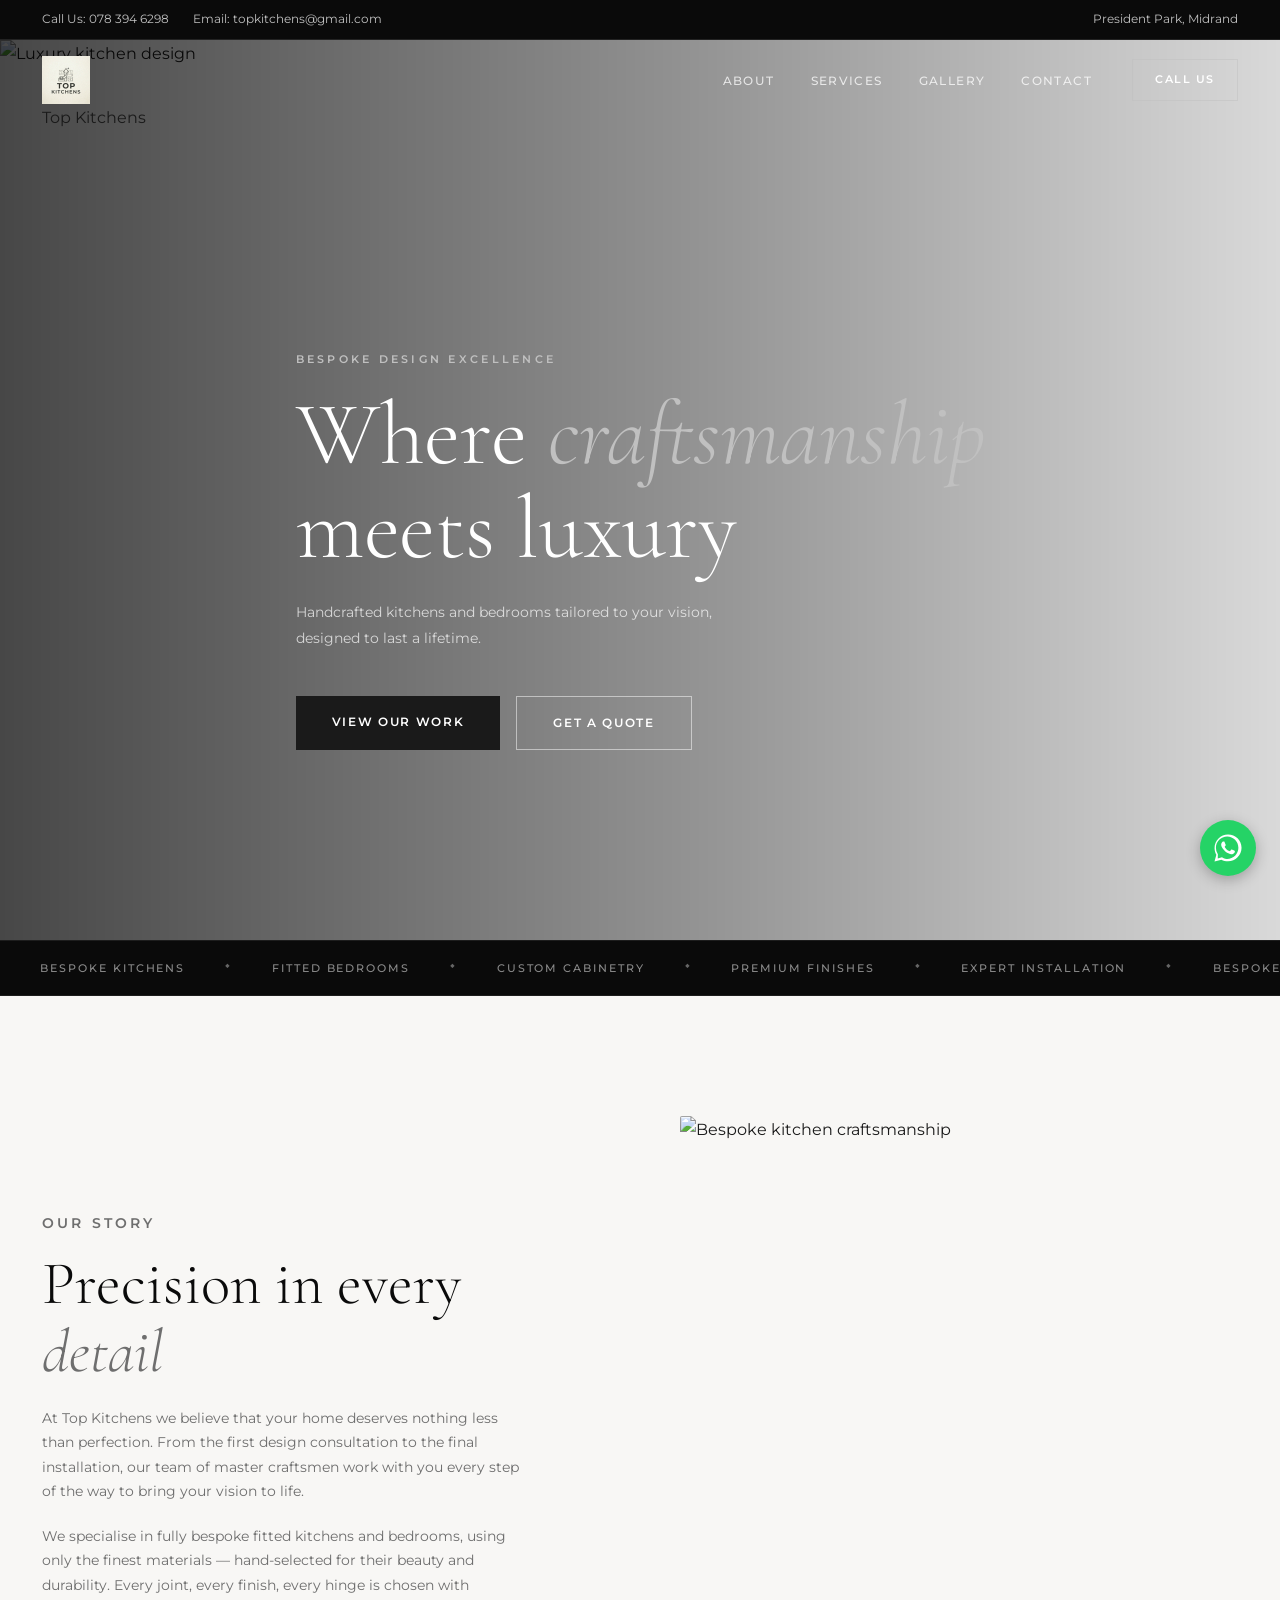
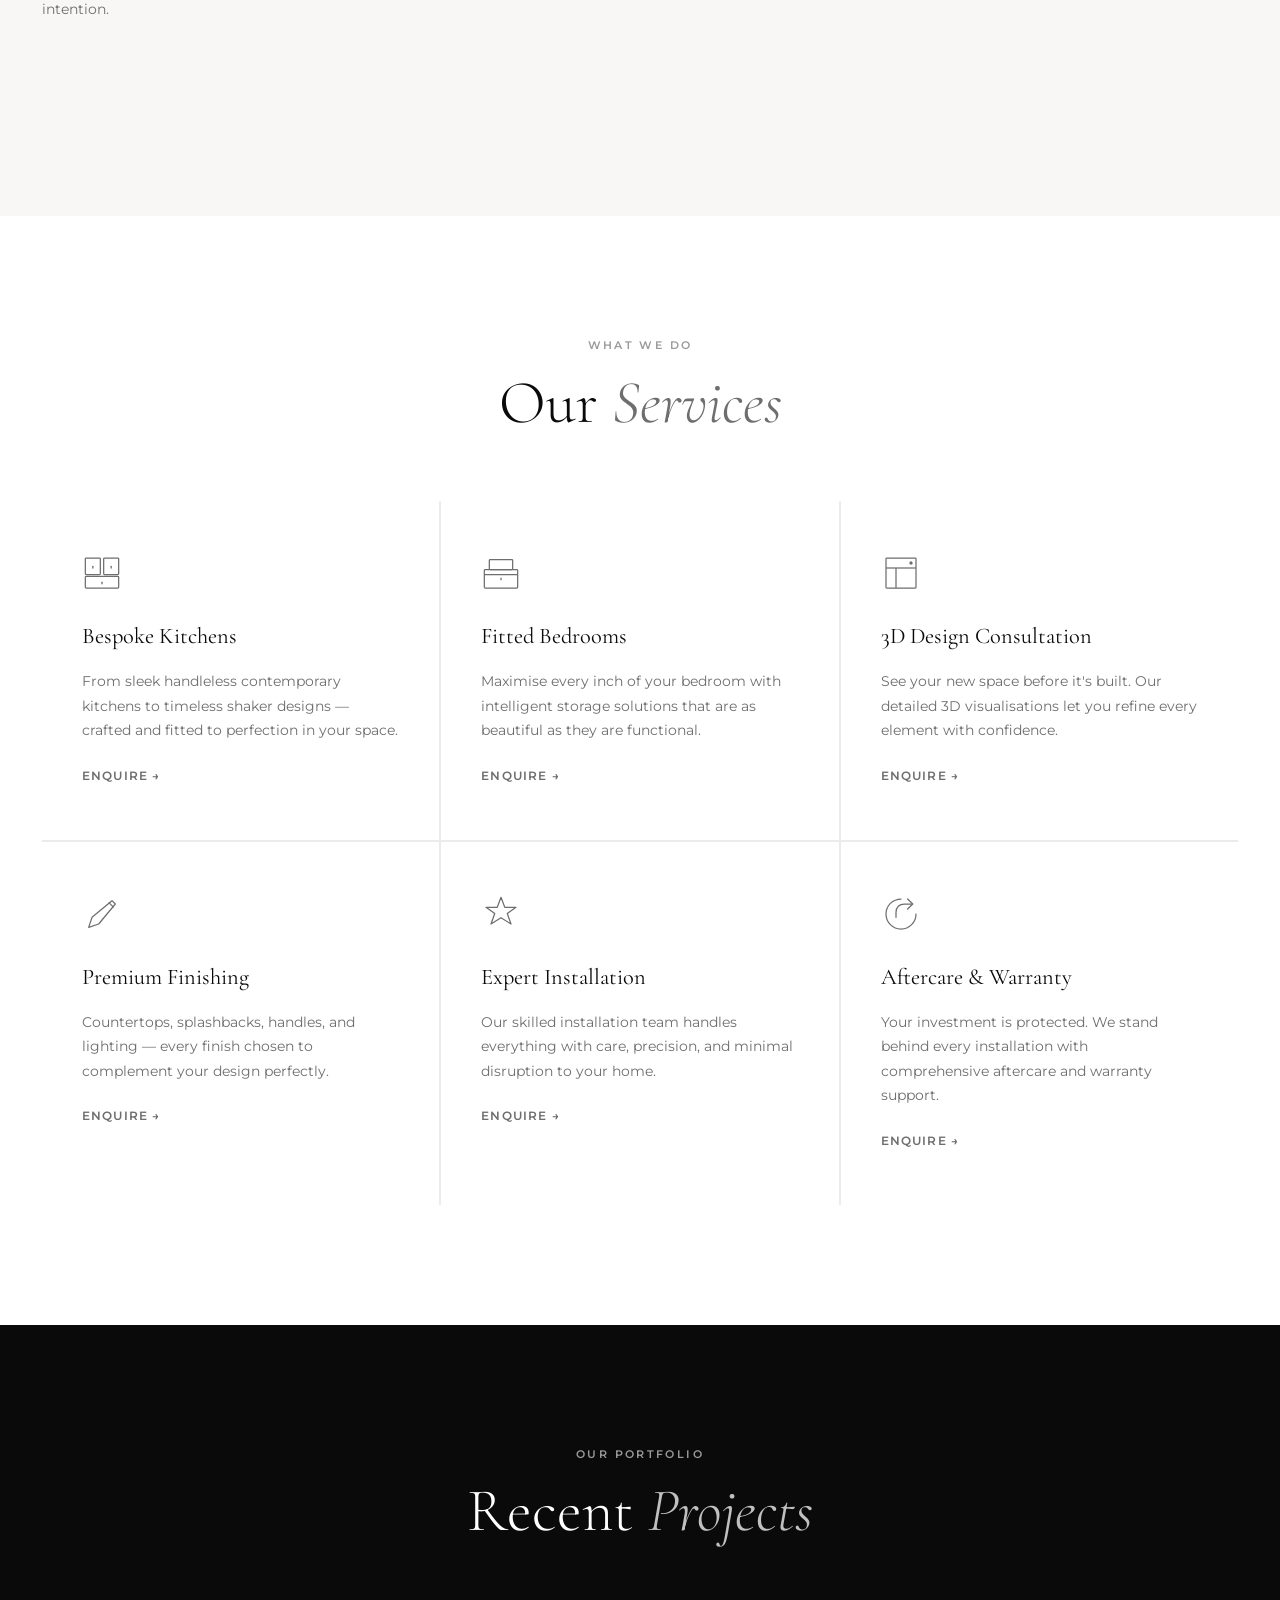
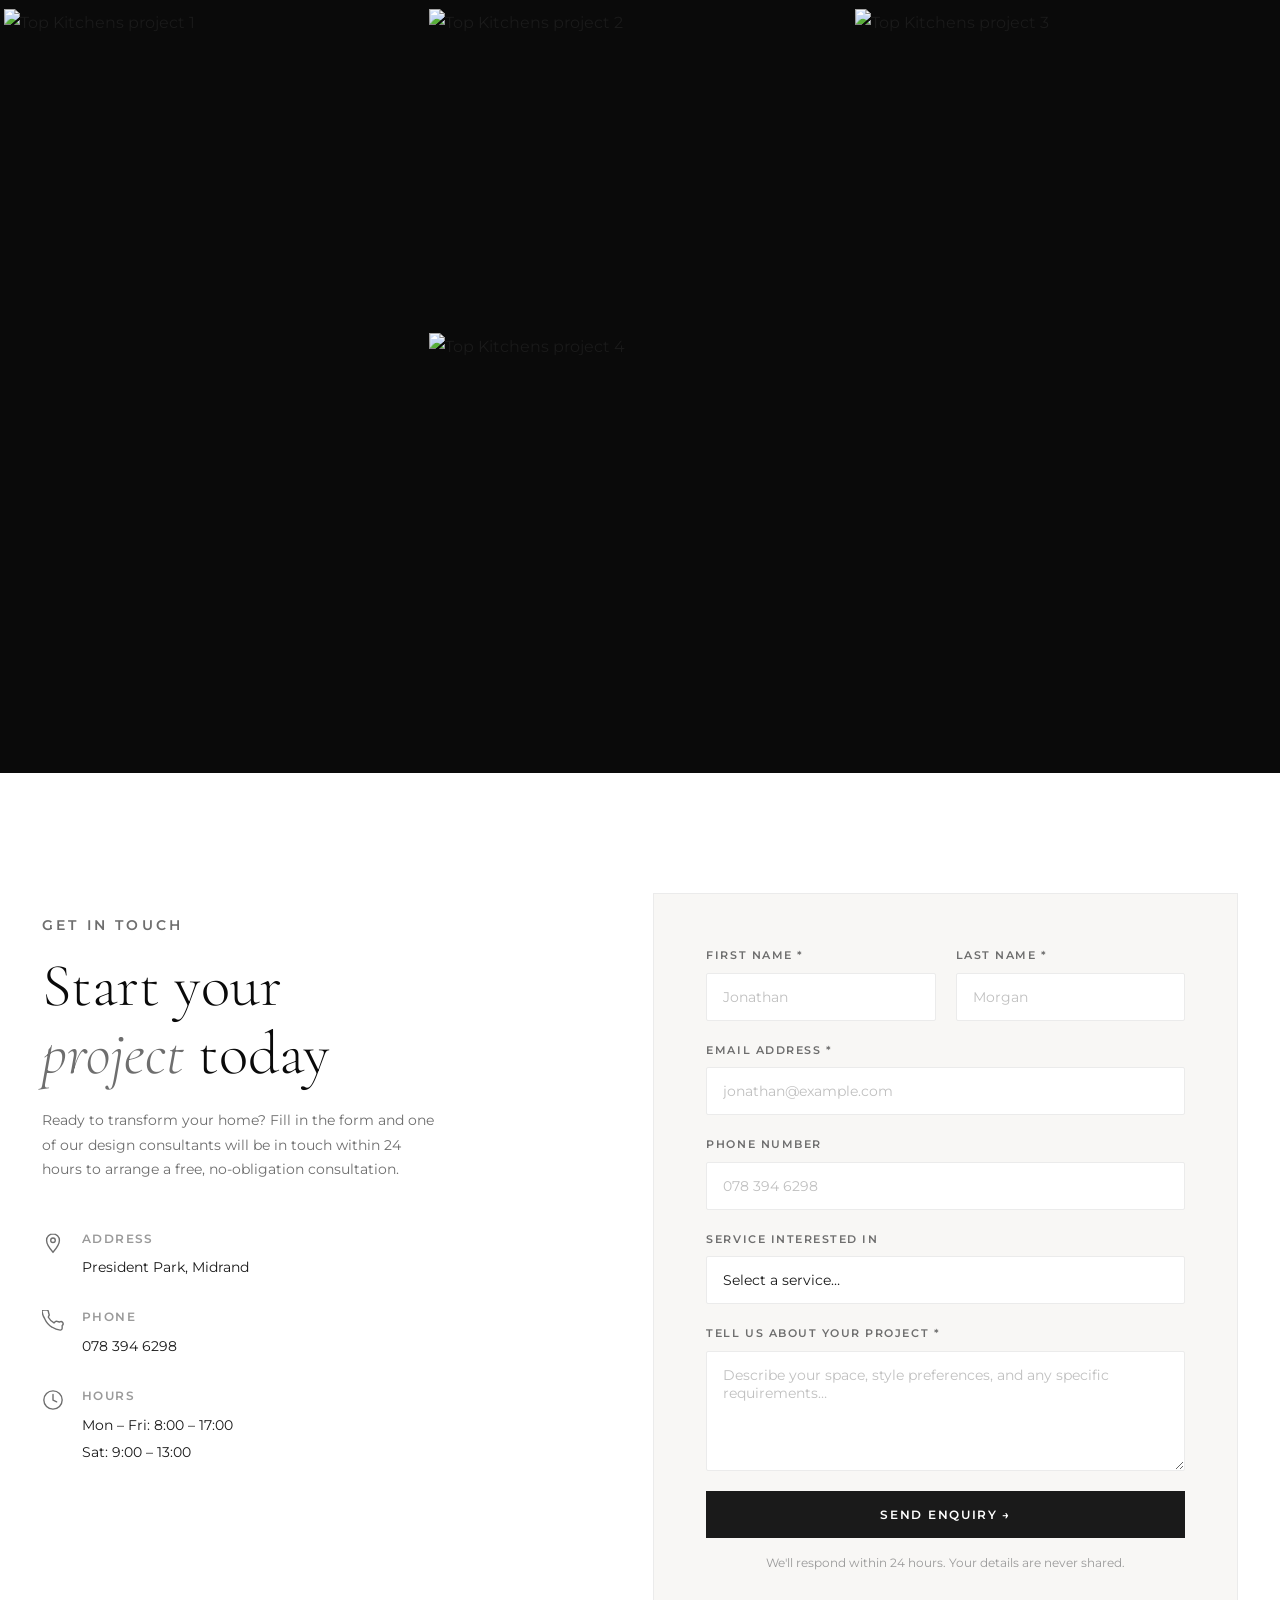
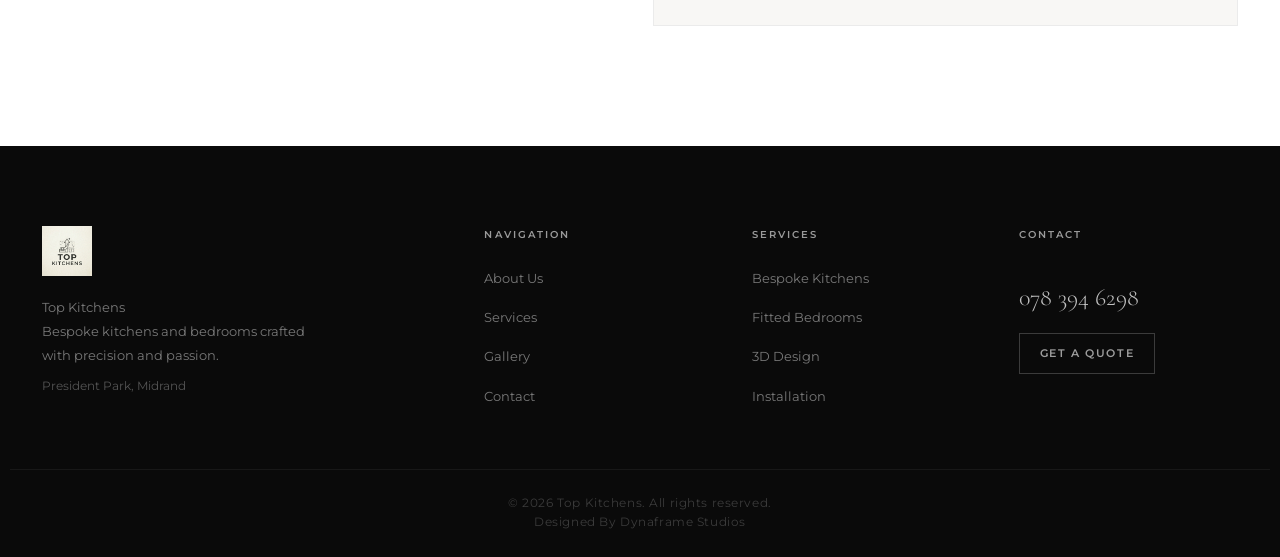
==== commit 014ce378: "Update index.html" ====
--- a/index.html
+++ b/index.html
@@ -36,6 +36,7 @@
     <div class="nav__inner">
       <a href="#hero" class="nav__logo">
         <img src="logo.jpeg" alt="Top Kitchens Logo" />
+		<p>Top Kitchens</p>
       </a>
       <ul class="nav__links" id="navLinks">
         <li><a href="#about">About</a></li>
@@ -316,7 +317,7 @@
   <footer class="footer">
     <div class="footer__inner container">
       <div class="footer__brand">
-        <img src="logo.jpg" alt="Top Kitchens" class="footer__logo" />
+        <img src="logo.jpeg" alt="Top Kitchens" class="footer__logo" /> <p>Top Kitchens</p>
         <p>Bespoke kitchens and bedrooms crafted with precision and passion.</p>
         <p class="footer__address">President Park, Midrand</p>
       </div>
